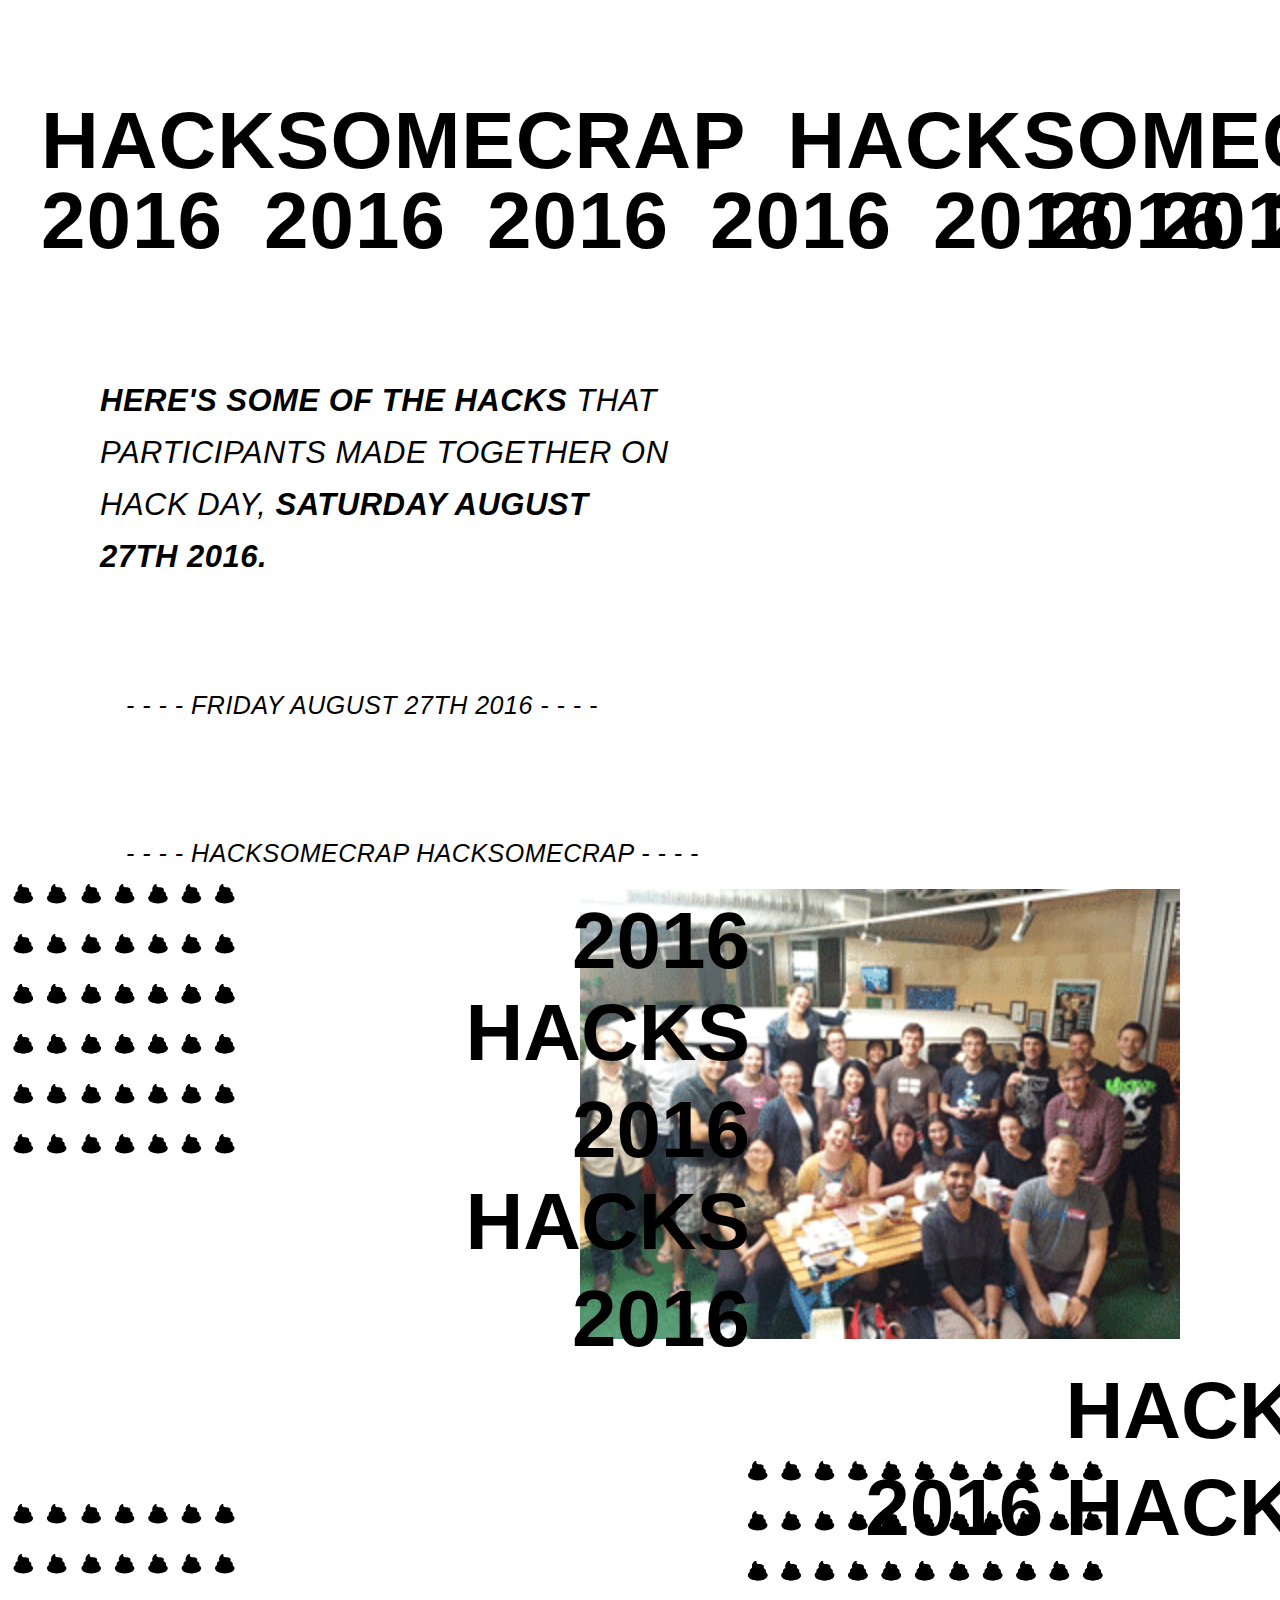
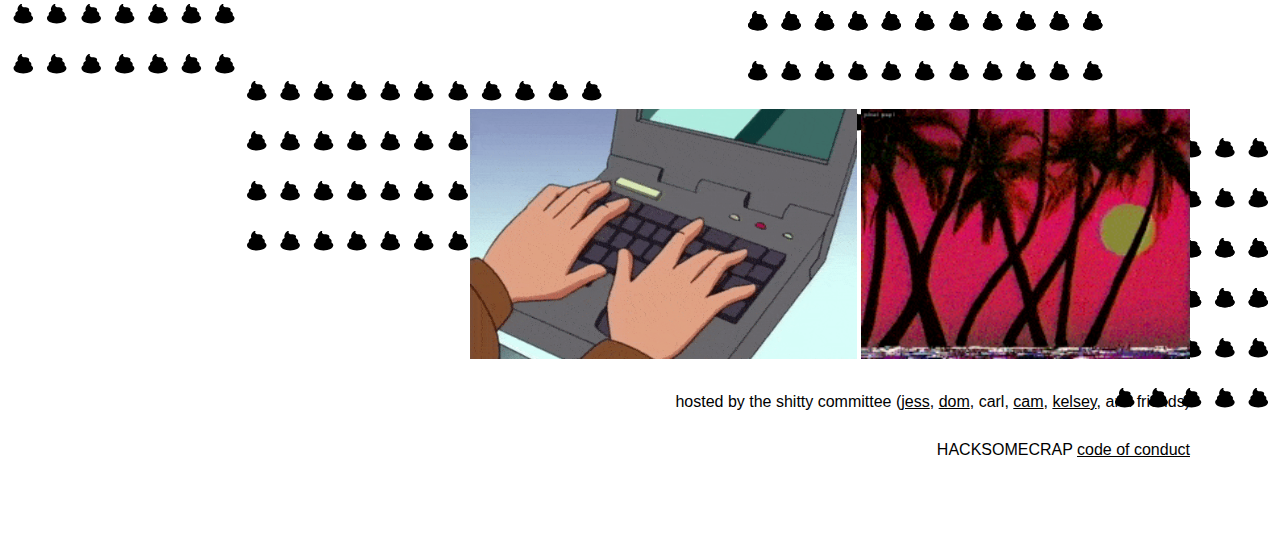
==== 2016/index.html @ 34062323 "Start 2016 recap page" ====
<!DOCTYPE html>
<html>
    <head>
        <meta charset="utf-8">
        <!-- tab title  -->
        <title>HACKSOMENECRAP</title>
        <!-- stylesheet -->
        <link rel="stylesheet" href="../css/main.css" media="screen" title="no title" charset="utf-8">
        <!-- favicon -->
        <link rel="icon" type="image/svg" href="../shittyimages/poop.png">
        <!-- meta data -->
        <meta property="og:url"                content="http://hacksomecrap.com" />
        <meta property="og:type"               content="website" />
        <meta property="og:title"              content="HACKSOMECRAP" />
        <meta property="og:description"        content="An event to bring people together and hack some crap" />
        <meta property="og:image"              content="http://hacksomecrap.com/shittyimages/hands.gif" />
    </head>
    <body>
        <div class="marquee">
            <div class="hero-title">
                <h1>&ensp;HACKSOMECRAP&ensp;HACKSOMECRAP&ensp;HACKSOMECRAP&ensp;HACKSOMECRAP&ensp;HACKSOMECRAP</h1>
                <h1>&ensp;HACKSOMECRAP&ensp;HACKSOMECRAP&ensp;HACKSOMECRAP&ensp;HACKSOMECRAP&ensp;HACKSOMECRAP</h1>
            </div>
            <div class="hero-title">
                <h1>&ensp;2016&ensp;2016&ensp;2016&ensp;2016&ensp;2016&ensp;2016&ensp;2016&ensp;2016&ensp;2016</h1>
                <h1>&ensp;2016&ensp;2016&ensp;2016&ensp;2016&ensp;2016&ensp;2016&ensp;2016&ensp;2016&ensp;2016</h1>
            </div>
        </div>
        <div class="hero-description">
            <p>
                <strong> Here's some of the hacks</strong> that participants made together on Hack Day, <strong>Saturday August 27th 2016.</strong>
            </p>
            <p>
                <i class="poop"></i>
                 <span> - - - - FRIDAY AUGUST 27th 2016 - - - - </span>
                 <i class="poop"></i>
             </p>
             <p>
                 <i class="poop"></i>
                  <span> - - - - HACKSOMECRAP HACKSOMECRAP - - - - </span>
                  <i class="poop"></i>
              </p>
        </div>
        <div class="graphic-container">
            <img class="single-2 poops" src="../shittyimages/2poops.svg" alt="" />
        </div>
        <div class="register-container">
            <img class="register-gif" style="width: 600px;" src="images/group.gif" alt="" />
            <a>2016 HACKS</a>
            <a>2016 HACKS</a>
            <a>2016 HACKS</a>
            <a>2016 HACKS</a>
        </div>
        <div class="graphic-container-2">
            <img class="poops" src="../shittyimages/groupofpoops.svg" alt="" />
        </div>
        <footer>
            <div class="graphic-container-3">
                <img class="poops" src="../shittyimages/shallowpoops.svg" alt="" />
            </div>
            <ul>
                <img class="founded-gif" src="../shittyimages/hands.gif" alt="" />
                <img class="founded-gif" src="../shittyimages/palm.gif" alt="" />
                <li>hosted by the shitty committee (<a target="_blank" href="https://twitter.com/jessicaraygun">jess</a>, <a target="_blank" href="https://twitter.com/FlyteWizard">dom</a>, carl, <a target="_blank" href="https://twitter.com/CameronRohani">cam</a>, <a target="_blank" href="https://twitter.com/kelseylegault">kelsey</a>, and friends)</li>
                <li>HACKSOMECRAP <a a target="_blank" href="http://hacksomecrap.com/conduct">code of conduct</a></li>
            </ul>
        </footer>
        <script type="text/javascript" src="js/main.js"></script>
    </body>
</html>
---- css/main.css ----
* {
    -moz-box-sizing: border-box;
    -webkit-box-sizing: border-box;
    box-sizing: border-box;
    margin: 5px 0 0 0;
}

html {
    overflow-x: hidden;
}

body {
    font-family: 'Helvetica', sans-serif;
    overflow-x: hidden;
    min-width: 1200px;
    max-width: 1440px;
    margin: 0 auto;
}

.hero-title h1 {
    font-size: 80px;
    letter-spacing: 2.45px;
}

.hero-title {
    top: 85px;
}

.hero-title:nth-child(2) {
    top: 165px;
}

.hero-description {
    display: inline-block;
    margin: 300px 50px 0 100px;
}

.hero-description p {
    text-transform: uppercase;
    display: inline-block;
    font-style: italic;
    width: 570px;
    font-size: 31px;
    line-height: 52px;
    letter-spacing: 0.5px;
}

.hero-description p:first-child {
    padding-top: 60px;
}

.hero-description p:nth-child(2),
.hero-description p:nth-child(3) {
    padding-top: 90px;
    vertical-align: top;
    white-space: nowrap;
    animation: rotate 10s linear infinite;
}

.hero-description p:nth-child(3) {
    animation: rotate 13s linear infinite;
}

.hero-description p:nth-child(2) i img {
    display: inline;
}

.hero-description p:nth-child(2) span,
.hero-description p:nth-child(3) span {
    padding: 0 13px 0 26px;
    font-size: 25px;
}

.description {
    margin-top: -100px;
    margin-left: 100px;
    margin-bottom: 80px;
    max-width: 600px;
    line-height: 1.6;
}

.register-container {
    display: block;
    margin: 0 100px 130px 100px;
}

.register-container img {
    float: right;
    width: 430px;
}

.register-container a {
    display: block;
    text-align: right;
    position: relative;
    transform: translateX(170px);
    font-size: 80px;
    text-decoration: none;
    font-weight: 600;
    color: #000;
}

.register-container a:first-of-type {
    padding-top: 11px;
}
.poop {
    position: relative;
}

.poop:before {
    position: absolute;
    content: "";
    background-image: url('../shittyimages/poop.svg');
    background-position: center;
    background-repeat: no-repeat;
    background-size: 100%;
    height: 35px;
    width: 22px;
    left: -10px;
    padding-top: 18px;
}

.poops {
    transform: translateX(-120px);
    cursor: no-drop;
    position: relative;
    z-index: -99;
}

.single {
    transform: translateX(-100px);
    transform: translateY(-80px);
}

.poops img {
    padding-bottom: 28px;
    display: block;
}

.poops img:last-child {
    padding-bottom: 0;
}

.marquee {
    overflow: hidden;
    box-sizing: border-box;
    animation: marquee 20s linear infinite;
}

.marquee div {
  display: block;
  position: absolute;
  overflow: hidden;
  animation: marquee 20s linear infinite;
}

.marquee h1 {
    font-size: 80px;
    white-space: nowrap;
    float: left;
    width: 50%;
    letter-spacing: 1px;
}

.marquee div:hover {
    cursor: progress;
    animation-play-state: paused;
}

.graphic-container img,
.graphic-container-2 img,
.graphic-container-3 img {
    margin: 0 auto;
    display: block;
    position: absolute;
}

.graphic-container-2 img {
    right: -310px;
    top: 1461px;
}

.graphic-container-3 {
    transform: translateX(-200px);
}

footer .graphic-container-3 {
    transform: translateY(-200px);
}

.schedule-container h1 {
    font-size: 80px;
    font-style: italic;
    transform: translateX(-10px);
}

.schedule-container ul {
    padding-left: 200px;
    font-weight: 200;
    font-style: italic;
    cursor: help;
}

.schedule-container li {
    list-style: none;
    font-size: 30px;
    padding-left: 90px;
    list-style-position: inside;
    letter-spacing: 0.5px;
    font-size: 25px;
}

.schedule-container li.date {
    list-style: none;
    font-weight: 600;
    font-size: 40px;
    letter-spacing: 1px;
    text-transform: uppercase;
    padding-right: 20px;
    margin-top: 60px;
    margin-bottom: 20px;
    display: inline-block;
    background-color: #fff;
}

li.date:hover,
.register-container a:hover,
.conduct p a:hover,
.conduct-link:hover {
    background: -moz-linear-gradient( 90deg, rgba(255,0,0,0) 0%, rgba(255,0,0,0.8) 7%, rgba(255,0,0,0.9) 10%, rgb(255,0,0) 11%, rgb(255,0,0) 12%, rgb(255,252,0) 28%, rgb(1,180,57) 45%, rgb(1,207,156) 54%, rgb(0,234,255) 60%, rgb(0,119,200) 65%, rgb(0,3,144) 75%, rgb(128,2,171) 83%, rgb(255,0,198) 88%, rgba(255,0,198,0.9) 89%, rgba(255,0,198,0.8) 93%, rgb(255,0,198) 100%);
    background: -webkit-linear-gradient( 90deg, rgba(255,0,0,0) 0%, rgba(255,0,0,0.8) 7%, rgba(255,0,0,0.9) 10%, rgb(255,0,0) 11%, rgb(255,0,0) 12%, rgb(255,252,0) 28%, rgb(1,180,57) 45%, rgb(1,207,156) 54%, rgb(0,234,255) 60%, rgb(0,119,200) 65%, rgb(0,3,144) 75%, rgb(128,2,171) 83%, rgb(255,0,198) 88%, rgba(255,0,198,0.9) 89%, rgba(255,0,198,0.8) 93%, rgb(255,0,198) 100%);
    background: -ms-linear-gradient( 90deg, rgba(255,0,0,0) 0%, rgba(255,0,0,0.8) 7%, rgba(255,0,0,0.9) 10%, rgb(255,0,0) 11%, rgb(255,0,0) 12%, rgb(255,252,0) 28%, rgb(1,180,57) 45%, rgb(1,207,156) 54%, rgb(0,234,255) 60%, rgb(0,119,200) 65%, rgb(0,3,144) 75%, rgb(128,2,171) 83%, rgb(255,0,198) 88%, rgba(255,0,198,0.9) 89%, rgba(255,0,198,0.8) 93%, rgb(255,0,198) 100%);
    -webkit-background-clip: text;
    -webkit-text-fill-color: transparent;
}

.date {
    text-decoration: underline;
}

.conduct-link {
    font-size: 30px;
    white-space: nowrap;
}

.schedule-container u {
    text-decoration: none;
    font-weight: 500;
    padding-right: 20px;
    min-width: 70px;
    min-width: 150px;
    display: inline-block;
    text-align: right;
}

.schedule-container span {
    max-width: 620px;
    font-size: 16px;
    font-weight: 400;
    transform: translateX(-50px);
    margin-bottom: 30px;
    display: block;
    line-height: 2;
    background-color: #fff;
}

.schedule-container a {
    color: black;
}

.sponsors-container {
    margin-top: 180px;
    margin-left: 200px;
}

.sponsors-container h1 {
    text-transform: uppercase;
    display: inline-block;
    font-style: italic;
    width: 600px;
    font-size: 31px;
    line-height: 52px;
    letter-spacing: 0.5px;
}

.sponsors-container ul {
    margin: 50px 150px;
    font-size: 25px;
    font-weight: 300;
    position: relative;
    z-index: 99;
}

.sponsors-container ul li {
    margin: 20px 0;
}

.sponsors-container ul li a {
    color: #000;
}

.rs-logo {
    vertical-align: middle;
    width: 438px;
}

.es-logo {
    vertical-align: middle;
    width: 250px;
    padding-left: 30px;
    padding-bottom: 15px; 
}

.marquee-sponsors {
    margin-top: 70px;
}

.founded-gif {
    height: 250px;
    position: relative;
    display: inline;
}

footer {
    margin-top: 150px;
}

footer ul {
    list-style: none;
    margin-right: 90px;
    text-align: right;
    margin-bottom: 100px;
}

footer li {
    margin: 30px 0;
}

footer a {
    color: #000;
}

.conduct {
    margin-left: 50px;
}

.conduct p {
    text-align: left;
    max-width: 1100px;
    font-weight: 200;
    line-height: 1.7;
    margin-bottom: 100px;
    max-width: 680px;
}

.conduct p a {
    color: black;
    font-weight: bold;
    text-transform: uppercase;
}

.conduct h1 {
    margin: 50px 0;
}

.conduct .graphic-container-3 {
    transform: translateY(-50px);
}

@keyframes marquee {
    0%      { left: 0; }
    100%    { left: -100%;}
}
@-moz-keyframes marquee {
    0%      { left: 0; }
    100%    { left: -100%;}
}
@-webkit-keyframes marquee {
    0%      { left: 0; }
    100%    { left: -100%;}
}

@keyframes rotate {
    100%    { transform: rotate(360deg);}
}

@-moz-keyframes rotate {
    100%    { transform: rotate(360deg);}
}

@-webkit-keyframes rotate {
    100%    { transform: rotate(360deg);}
}
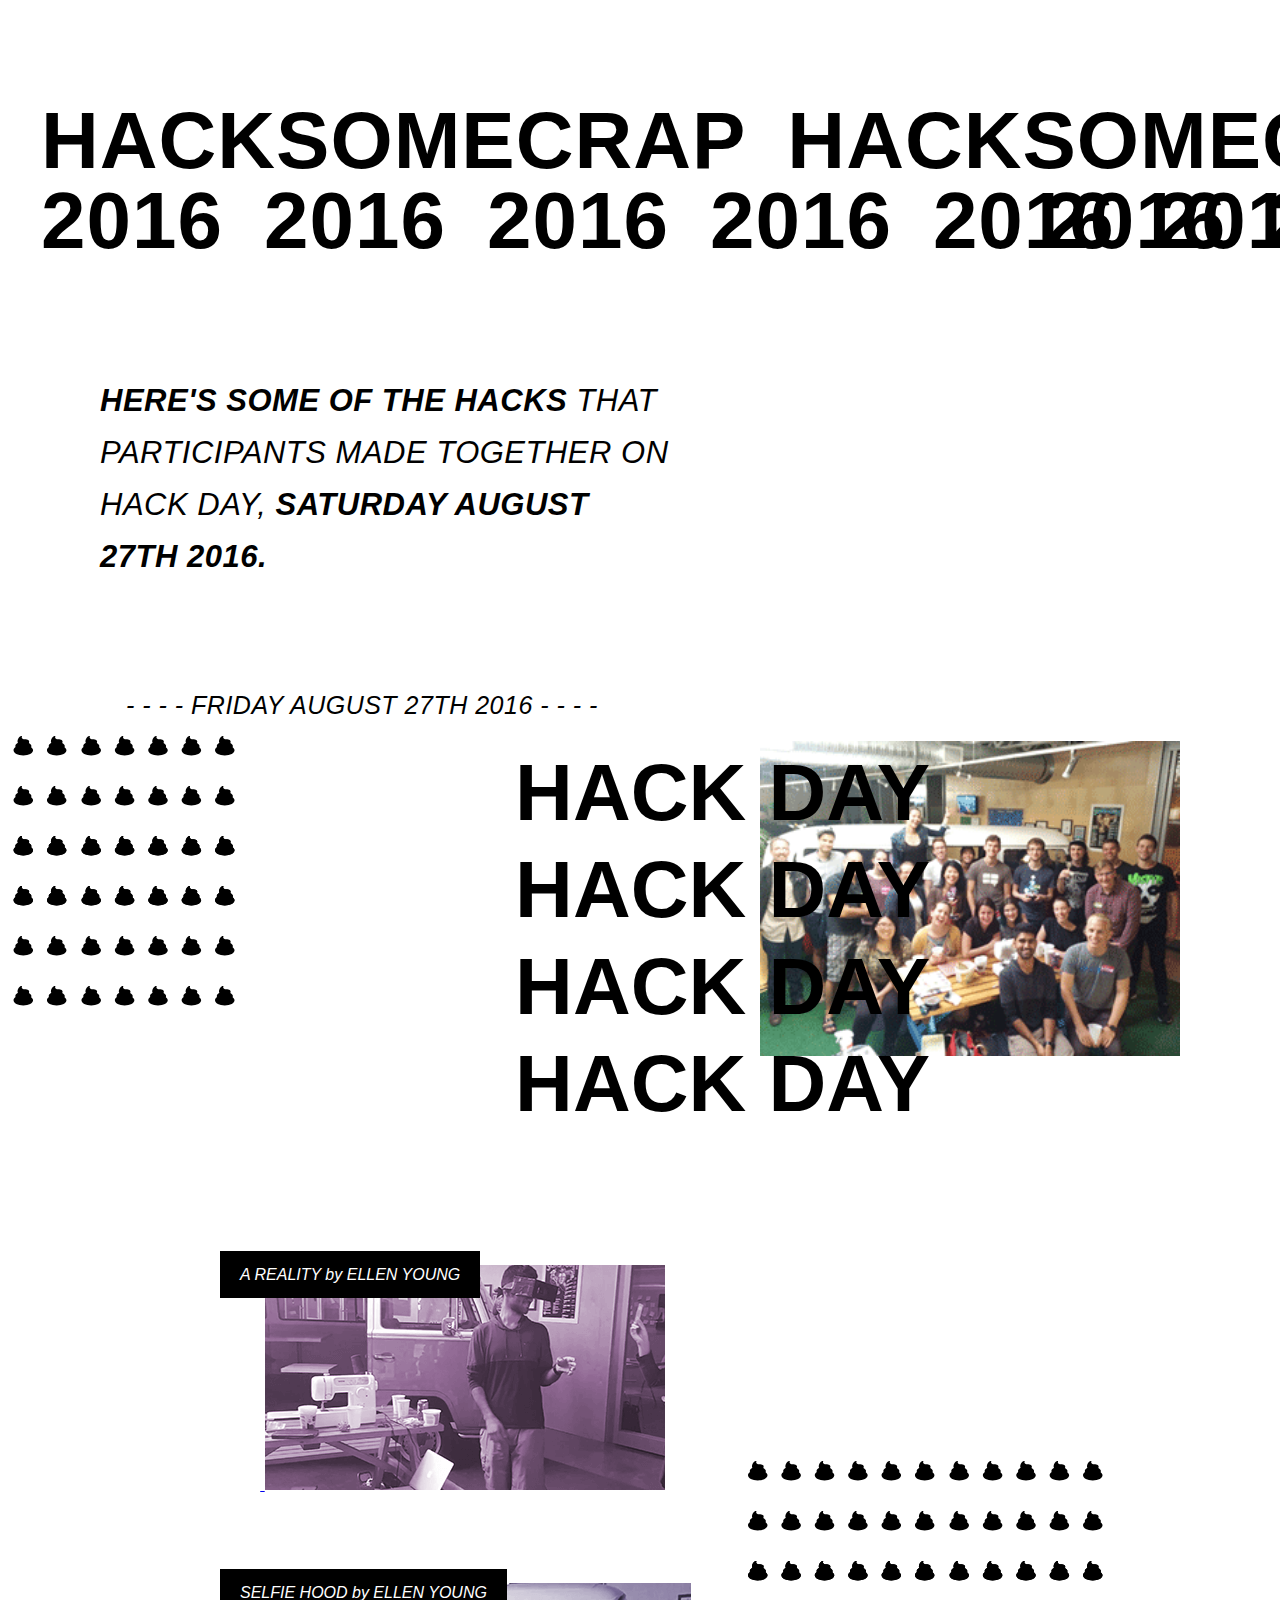
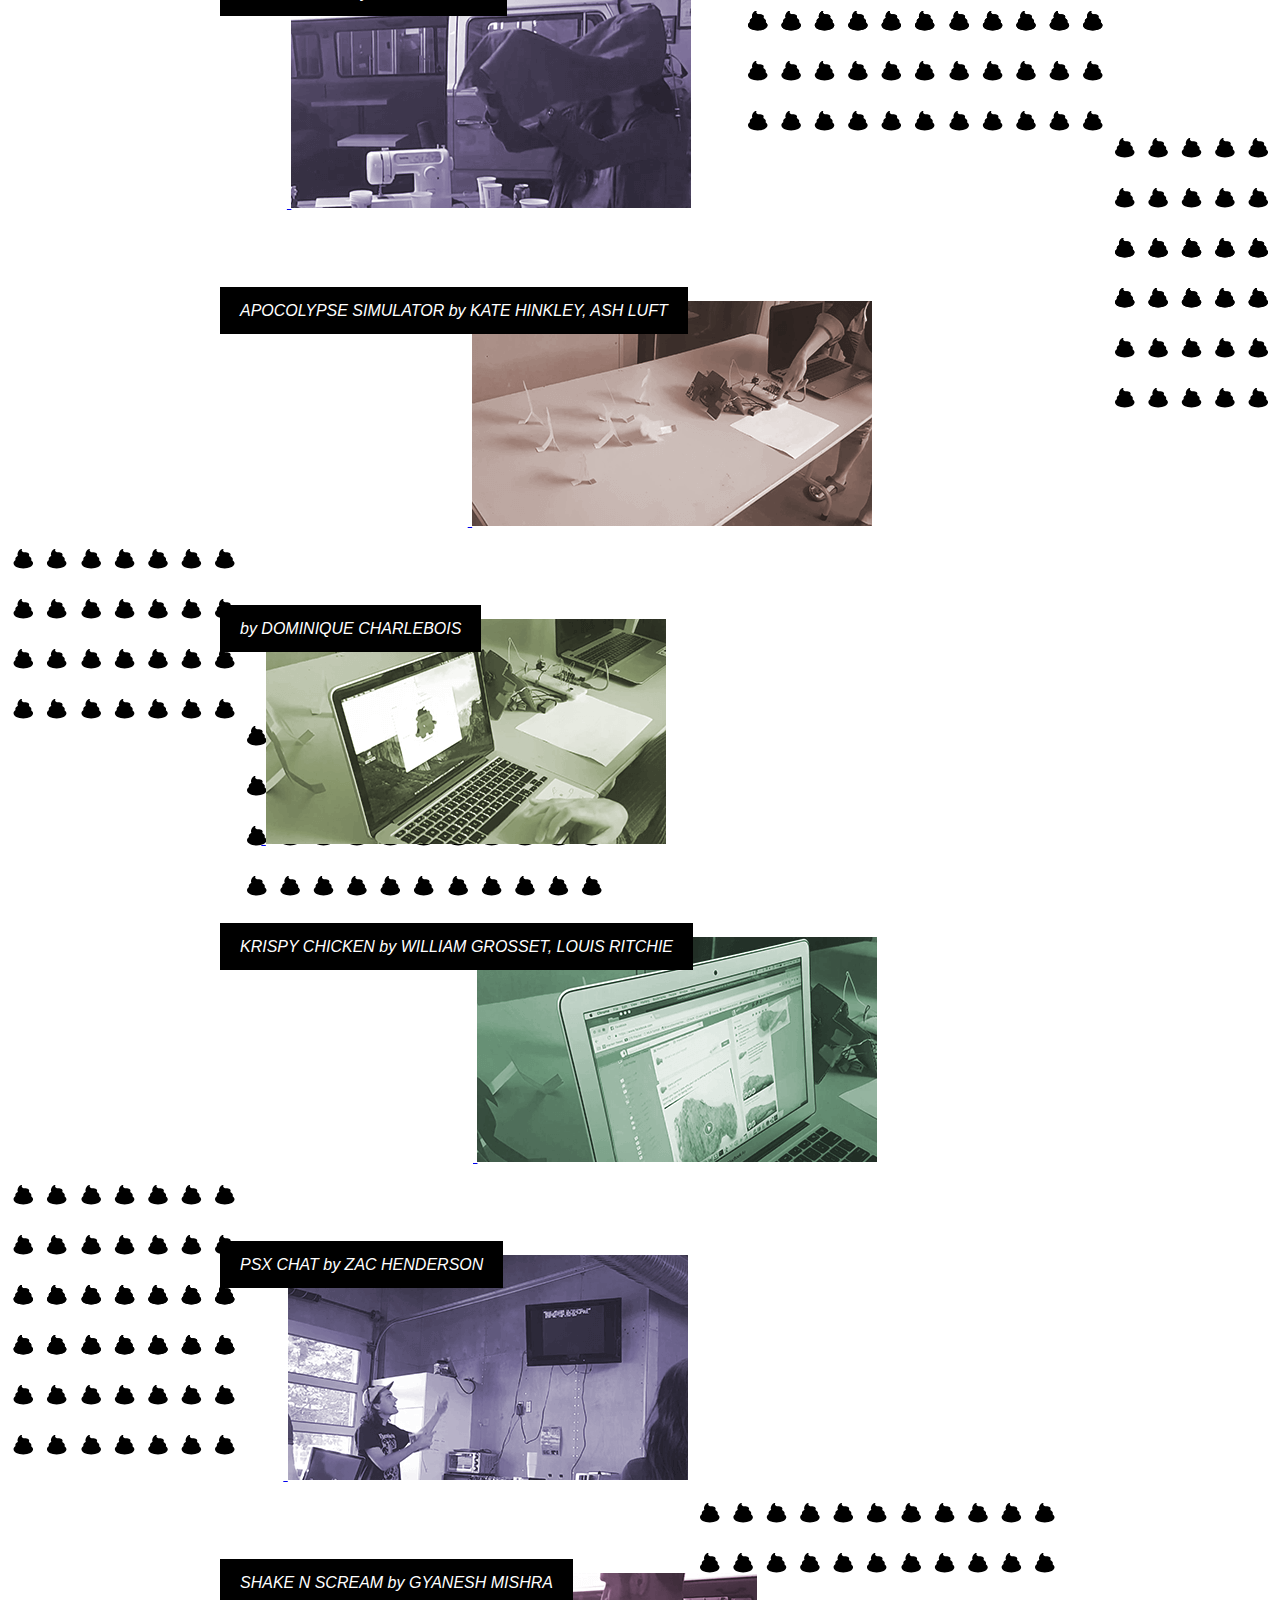
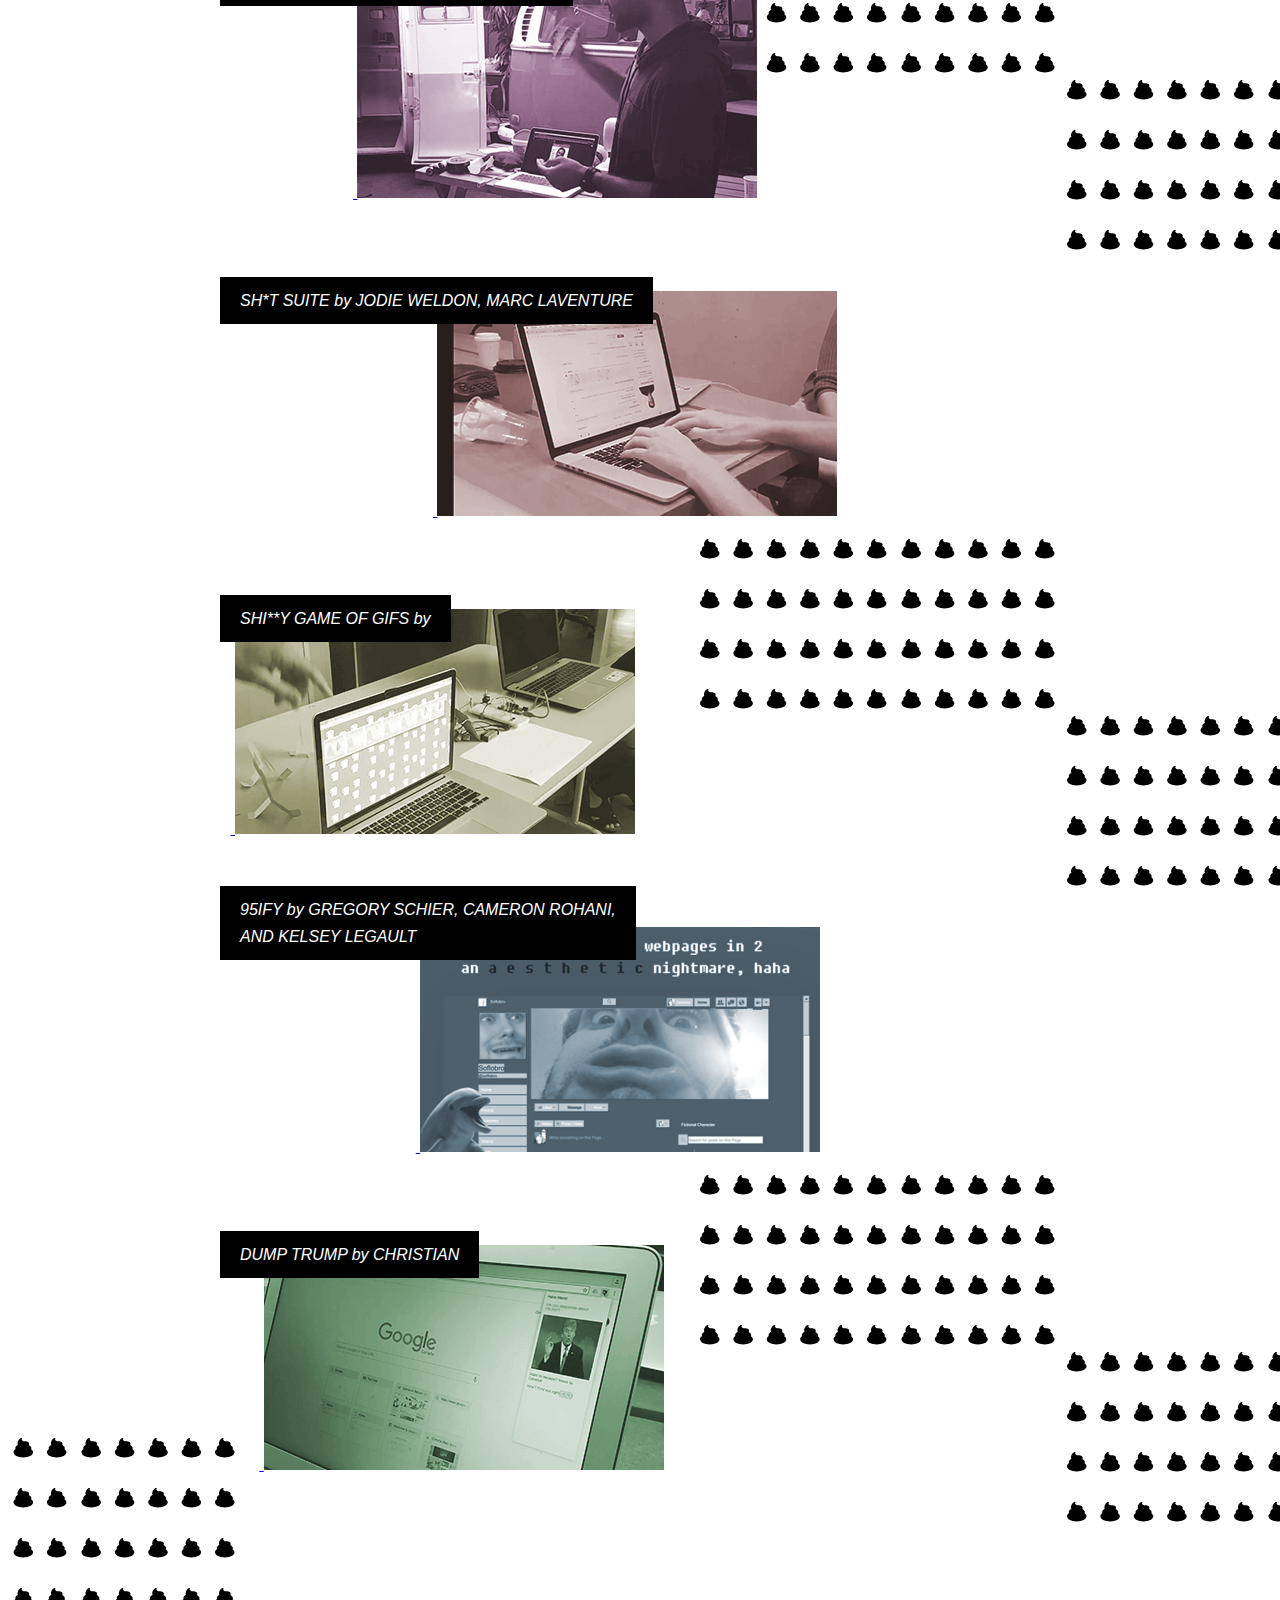
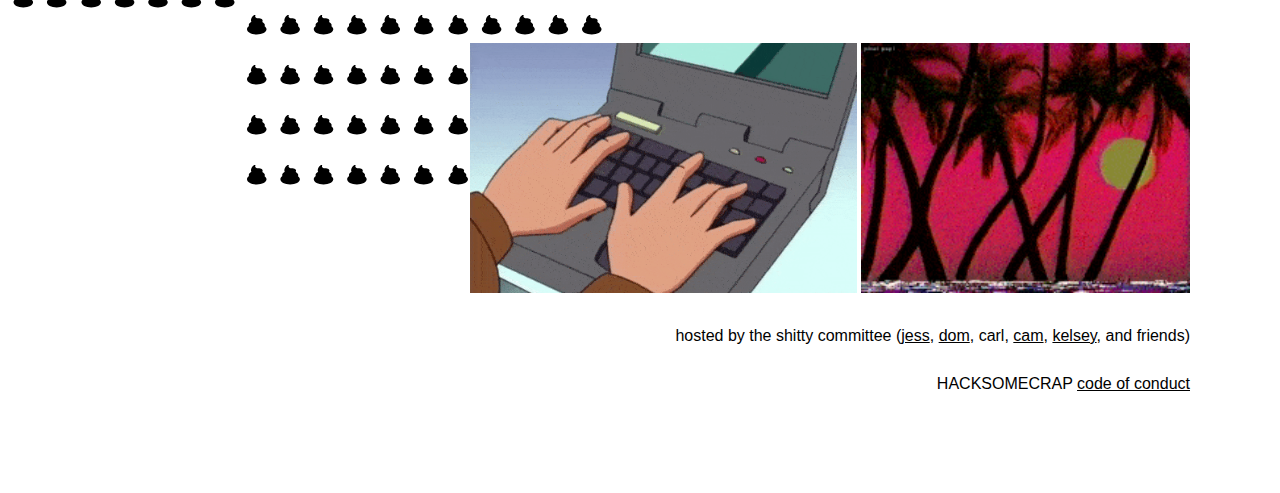
==== commit d7ff827b: "Add projects" ====
--- a/2016/index.html
+++ b/2016/index.html
@@ -35,21 +35,97 @@
                  <span> - - - - FRIDAY AUGUST 27th 2016 - - - - </span>
                  <i class="poop"></i>
              </p>
-             <p>
-                 <i class="poop"></i>
-                  <span> - - - - HACKSOMECRAP HACKSOMECRAP - - - - </span>
-                  <i class="poop"></i>
-              </p>
         </div>
         <div class="graphic-container">
             <img class="single-2 poops" src="../shittyimages/2poops.svg" alt="" />
         </div>
         <div class="register-container">
-            <img class="register-gif" style="width: 600px;" src="images/group.gif" alt="" />
-            <a>2016 HACKS</a>
-            <a>2016 HACKS</a>
-            <a>2016 HACKS</a>
-            <a>2016 HACKS</a>
+            <img class="register-gif" style="width: 420px;" src="images/group.gif" alt="" />
+            <a>HACK DAY</a>
+            <a>HACK DAY</a>
+            <a>HACK DAY</a>
+            <a>HACK DAY</a>
+        </div>
+        <div class="project">
+            <a href="#" target="_blank">
+                <span>A REALITY by ELLEN YOUNG</span>
+                <img src="images/projects/a-reallity.png" alt="A REALITY" />
+            </a>
+        </div>
+        <div class="project">
+            <a href="#" target="_blank">
+                <span>SELFIE HOOD by ELLEN YOUNG</span>
+                <img src="images/projects/selfie-hood.png" alt="SELFIE HOOD" />
+            </a>
+        </div>
+        <div class="project">
+            <a href="#" target="_blank">
+                <span>APOCOLYPSE SIMULATOR by KATE HINKLEY, ASH LUFT</span>
+                <img src="images/projects/apocalypse-simulator.png" alt="APOCOLYPSE SIMULATOR" />
+            </a>
+        </div>
+        <div class="graphic-container">
+            <img class="poops" src="../shittyimages/shallowpoops.svg" alt="" />
+        </div>
+        <div class="project">
+            <a href="#" target="_blank">
+                <span> by DOMINIQUE CHARLEBOIS</span>
+                <img src="images/projects/dom.png" alt="" />
+            </a>
+        </div>
+        <div class="project">
+            <a href="#" target="_blank">
+                <span>KRISPY CHICKEN by WILLIAM GROSSET, LOUIS RITCHIE</span>
+                <img src="images/projects/krispy-chicken.png" alt="KRISPY CHICKEN" />
+            </a>
+        </div>
+        <div class="graphic-container">
+            <img class="single-2 poops" src="../shittyimages/2poops.svg" alt="" />
+        </div>
+        <div class="project">
+            <a href="#" target="_blank">
+                <span>PSX CHAT by ZAC HENDERSON</span>
+                <img src="images/projects/psx-chat.png" alt="PSX CHAT" />
+            </a>
+        </div>
+        <div class="graphic-container-4">
+            <img class="poops" src="../shittyimages/shallowpoops.svg" alt="" />
+        </div>
+        <div class="project">
+            <a href="#" target="_blank">
+                <span>SHAKE N SCREAM by GYANESH MISHRA</span>
+                <img src="images/projects/shake-n-scream.png" alt="SHAKE N SCREAM" />
+            </a>
+        </div>
+        <div class="project">
+            <a href="#" target="_blank">
+                <span>SH*T SUITE by JODIE WELDON, MARC LAVENTURE</span>
+                <img src="images/projects/shit-suite.png" alt="**** SUITE" />
+            </a>
+        </div>
+        <div class="graphic-container-4">
+            <img class="poops" src="../shittyimages/shallowpoops.svg" alt="" />
+        </div>
+        <div class="project">
+            <a href="#" target="_blank">
+                <span>SHI**Y GAME OF GIFS by </span>
+                <img src="images/projects/shitty-game-of-gifs.png" alt="****** GAME OF GIFS" />
+            </a>
+        </div>
+        <div class="project">
+            <a href="http://www.95ify.com" target="_blank">
+                <span>95IFY by GREGORY SCHIER, CAMERON ROHANI, <br/> AND KELSEY LEGAULT</span>
+                <img src="images/projects/95ify.png" alt="95IFY" />
+            </a>
+        </div>
+        <div class="graphic-container-4">
+            <img class="poops" src="../shittyimages/shallowpoops.svg" alt="" />
+        </div>
+        <div class="project">
+            <a href="#" target="_blank">
+                <span>DUMP TRUMP by CHRISTIAN</span>
+                <img src="images/projects/untitled1.png" alt="DUMP TRUMP" />
+            </a>
         </div>
         <div class="graphic-container-2">
             <img class="poops" src="../shittyimages/groupofpoops.svg" alt="" />
--- a/css/main.css
+++ b/css/main.css
@@ -169,7 +169,8 @@
 
 .graphic-container img,
 .graphic-container-2 img,
-.graphic-container-3 img {
+.graphic-container-3 img,
+.graphic-container-4 img {
     margin: 0 auto;
     display: block;
     position: absolute;
@@ -182,6 +183,10 @@
 
 .graphic-container-3 {
     transform: translateX(-200px);
+}
+
+.graphic-container-4 img {
+    transform: translateX(700px);
 }
 
 footer .graphic-container-3 {
@@ -308,7 +313,7 @@
     vertical-align: middle;
     width: 250px;
     padding-left: 30px;
-    padding-bottom: 15px; 
+    padding-bottom: 15px;
 }
 
 .marquee-sponsors {
@@ -367,6 +372,26 @@
     transform: translateY(-50px);
 }
 
+/* 2016 Hack Day Page */
+.project {
+    margin-top: 70px;
+}
+
+.project a span {
+    color: #FFF;
+    font-weight: 500;
+    font-style: italic;
+    background-color: #000;
+    padding: 10px 20px;
+    position: relative;
+    left: 220px;
+    bottom: 210px;
+    max-width: 500px;
+    display: inline-block;
+    line-height: 27px;
+}
+
+/* Animations */
 @keyframes marquee {
     0%      { left: 0; }
     100%    { left: -100%;}
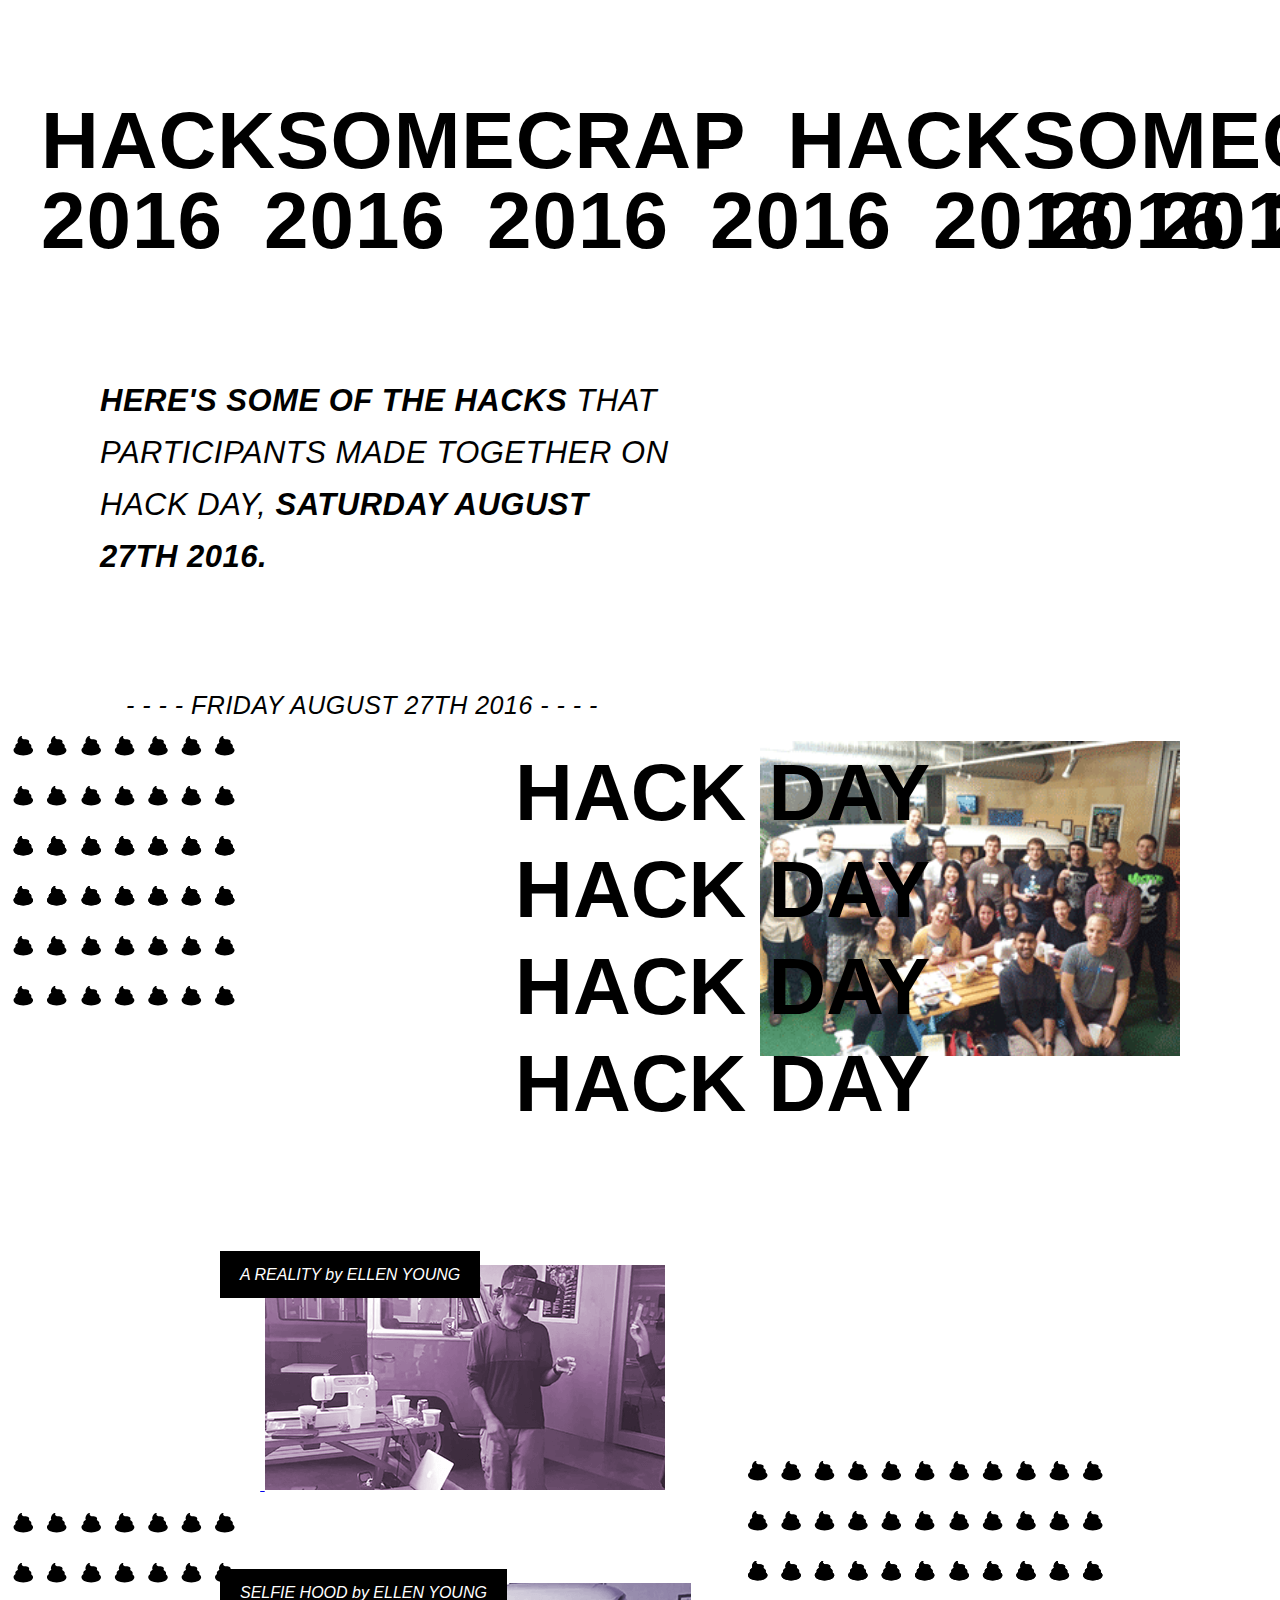
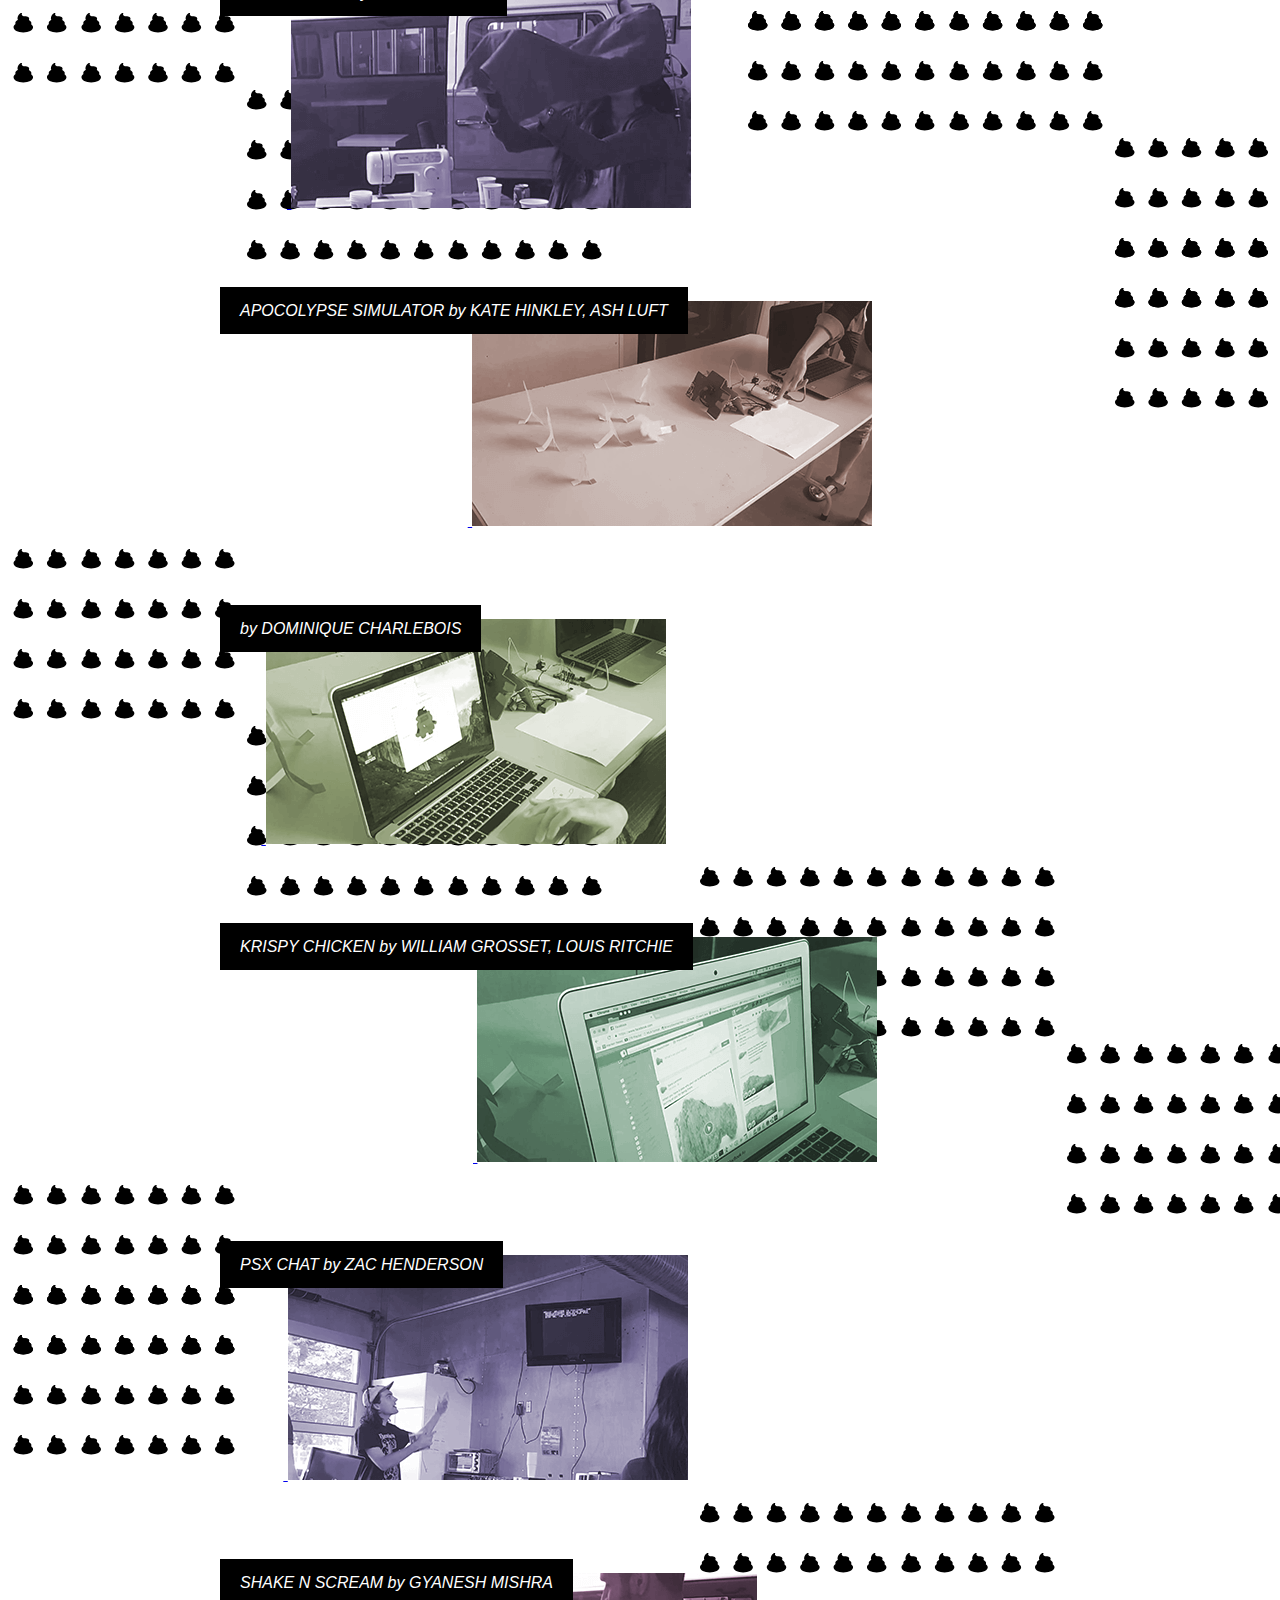
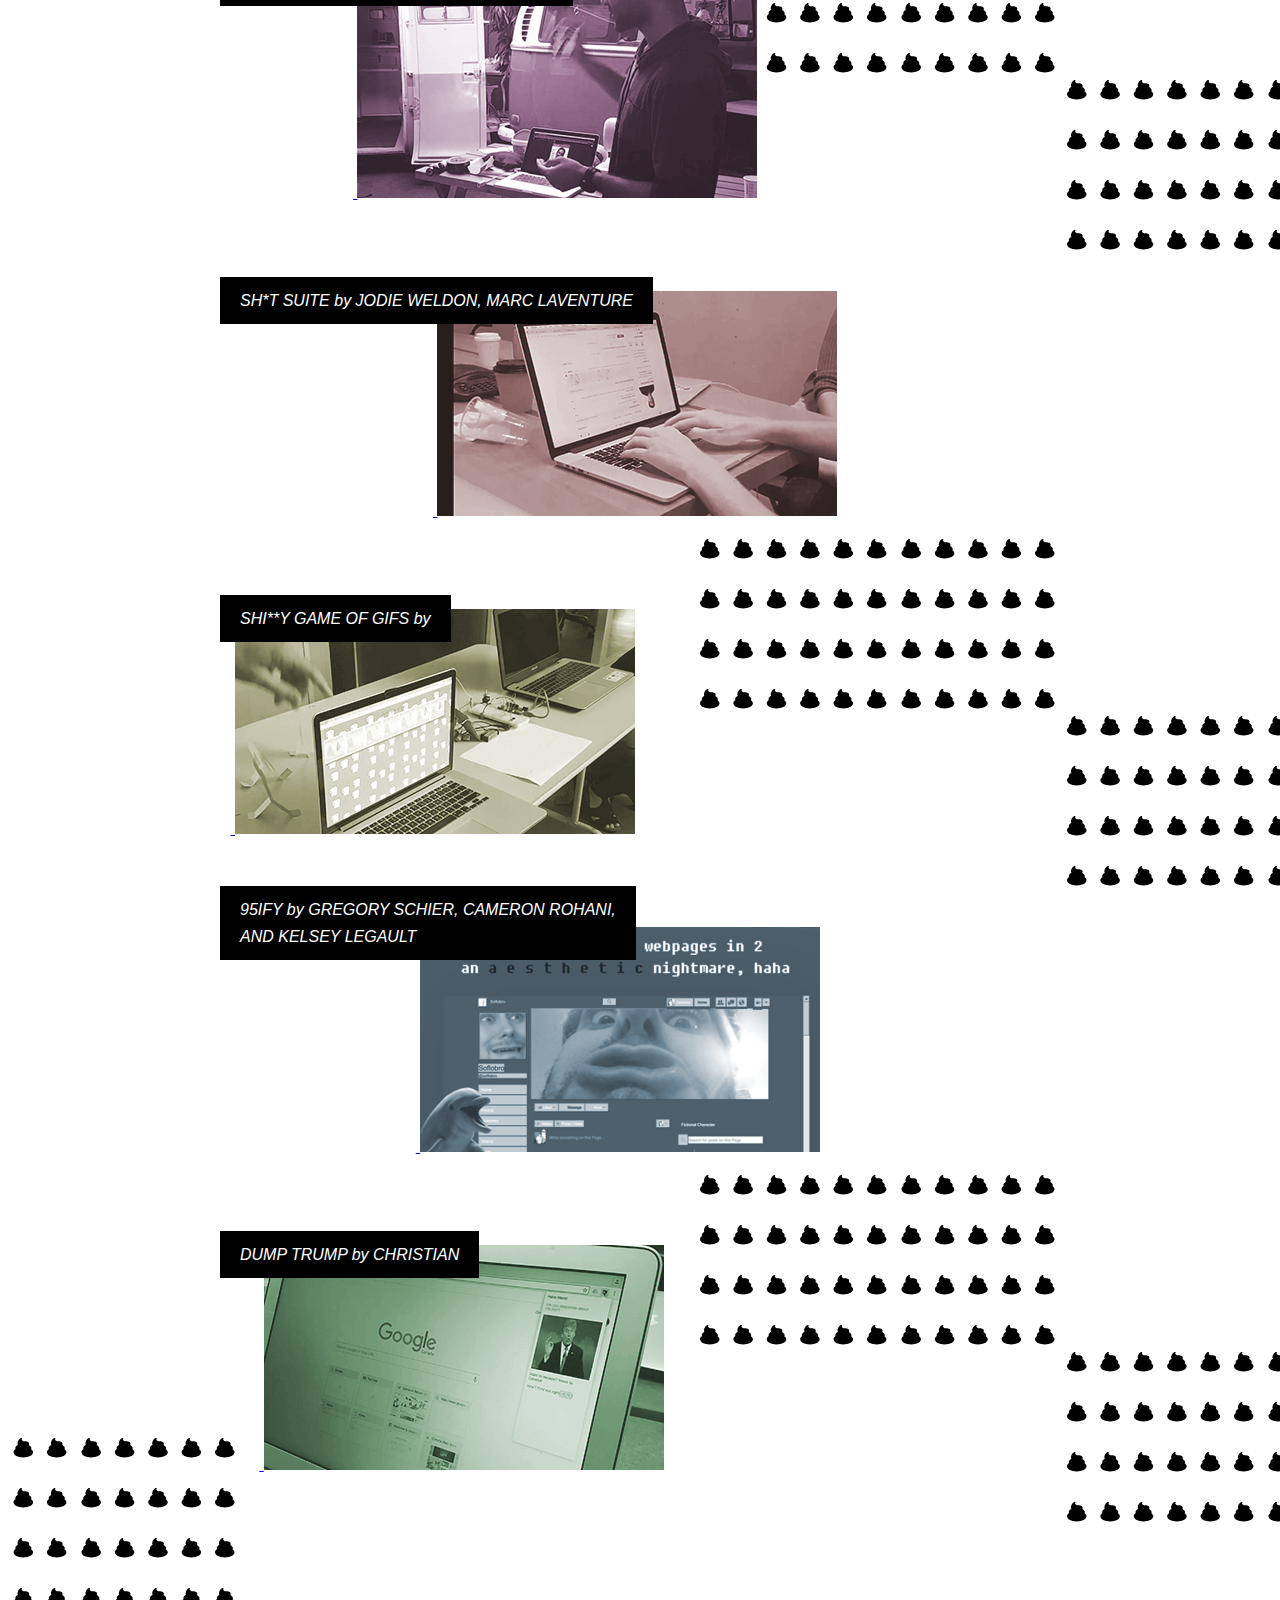
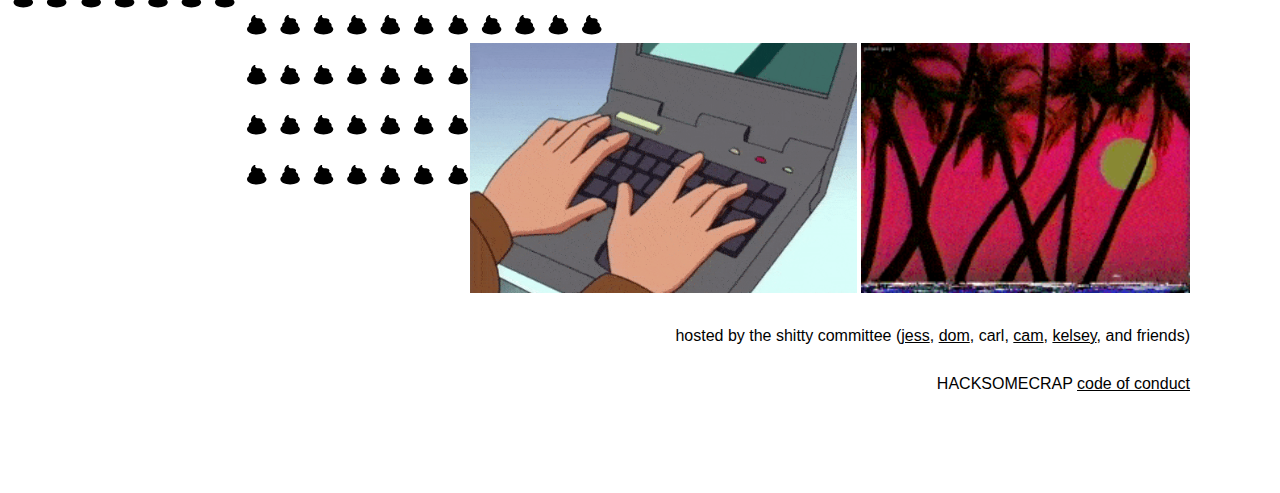
==== commit 6959ed56: "Add more poops" ====
--- a/2016/index.html
+++ b/2016/index.html
@@ -52,6 +52,9 @@
                 <img src="images/projects/a-reallity.png" alt="A REALITY" />
             </a>
         </div>
+        <div class="graphic-container">
+            <img class="poops" src="../shittyimages/shallowpoops.svg" alt="" />
+        </div>
         <div class="project">
             <a href="#" target="_blank">
                 <span>SELFIE HOOD by ELLEN YOUNG</span>
@@ -72,6 +75,9 @@
                 <span> by DOMINIQUE CHARLEBOIS</span>
                 <img src="images/projects/dom.png" alt="" />
             </a>
+        </div>
+        <div class="graphic-container-4">
+            <img class="poops" src="../shittyimages/shallowpoops.svg" alt="" />
         </div>
         <div class="project">
             <a href="#" target="_blank">
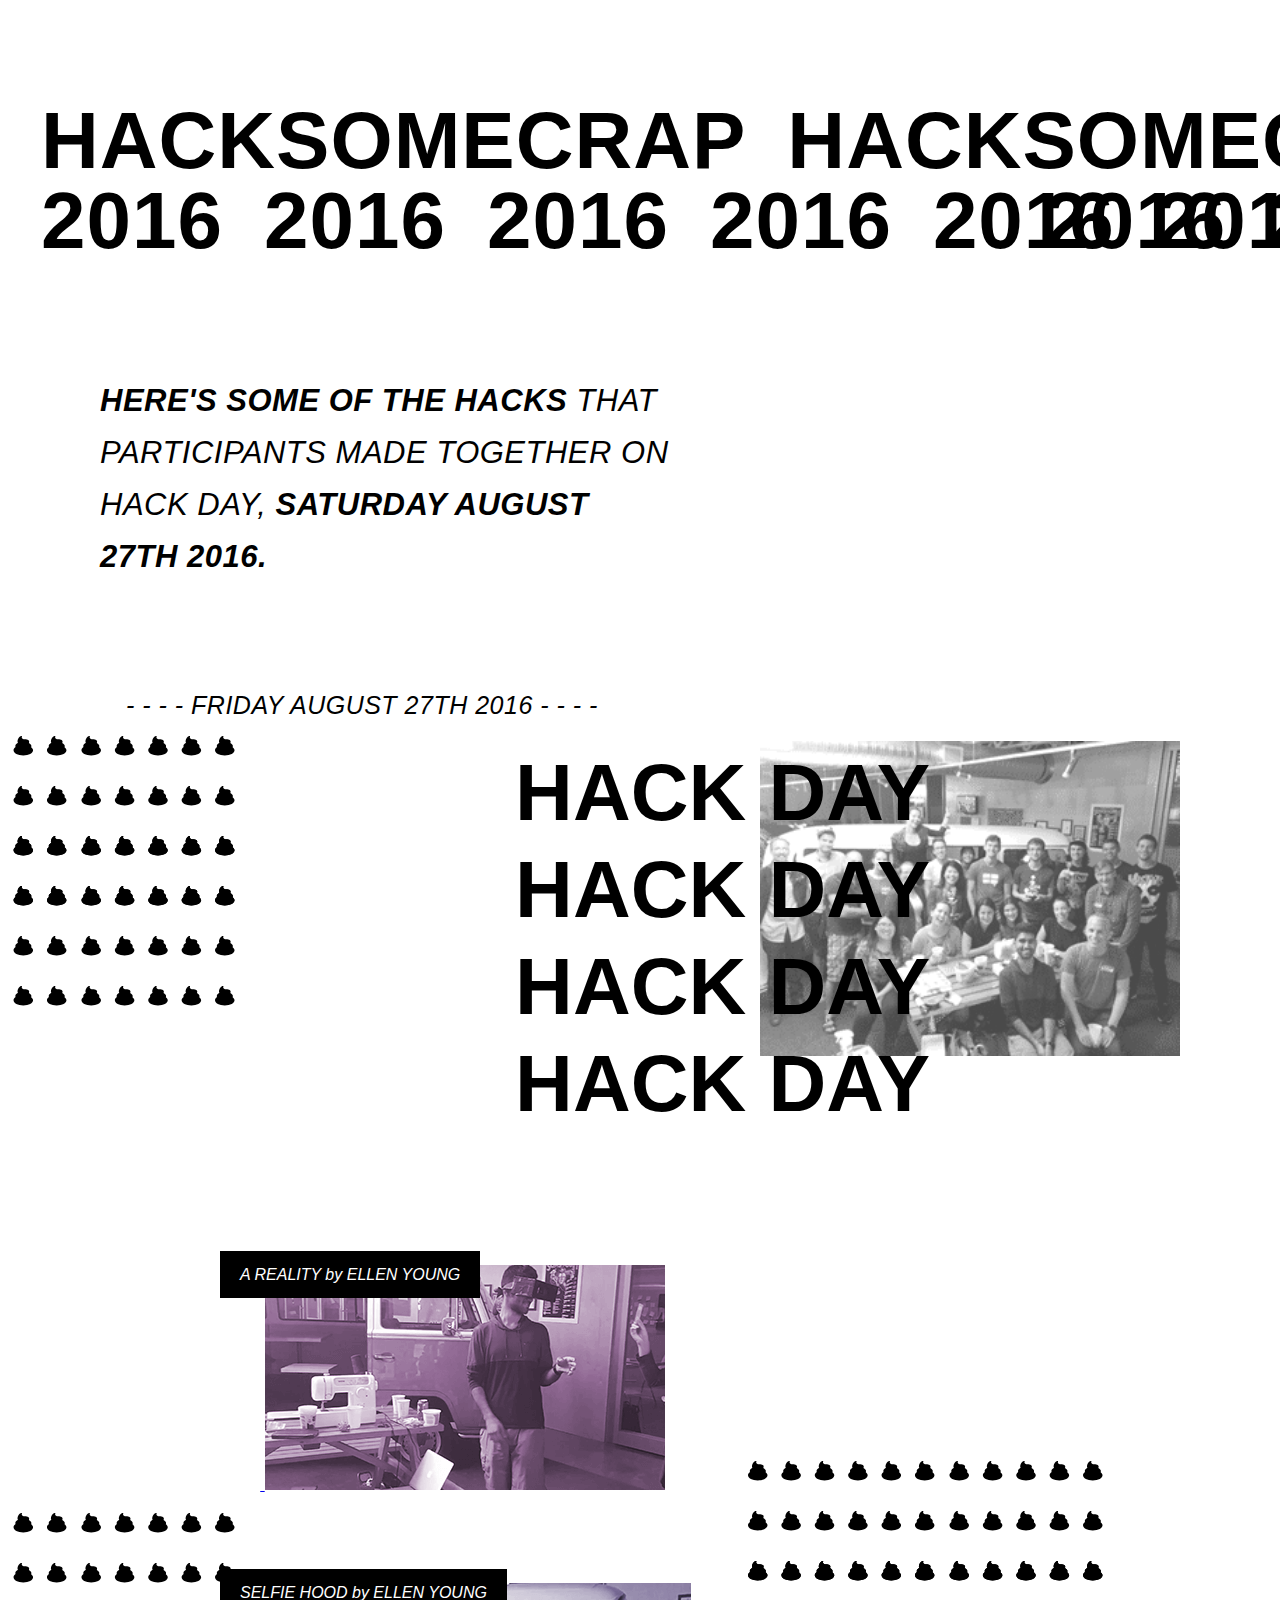
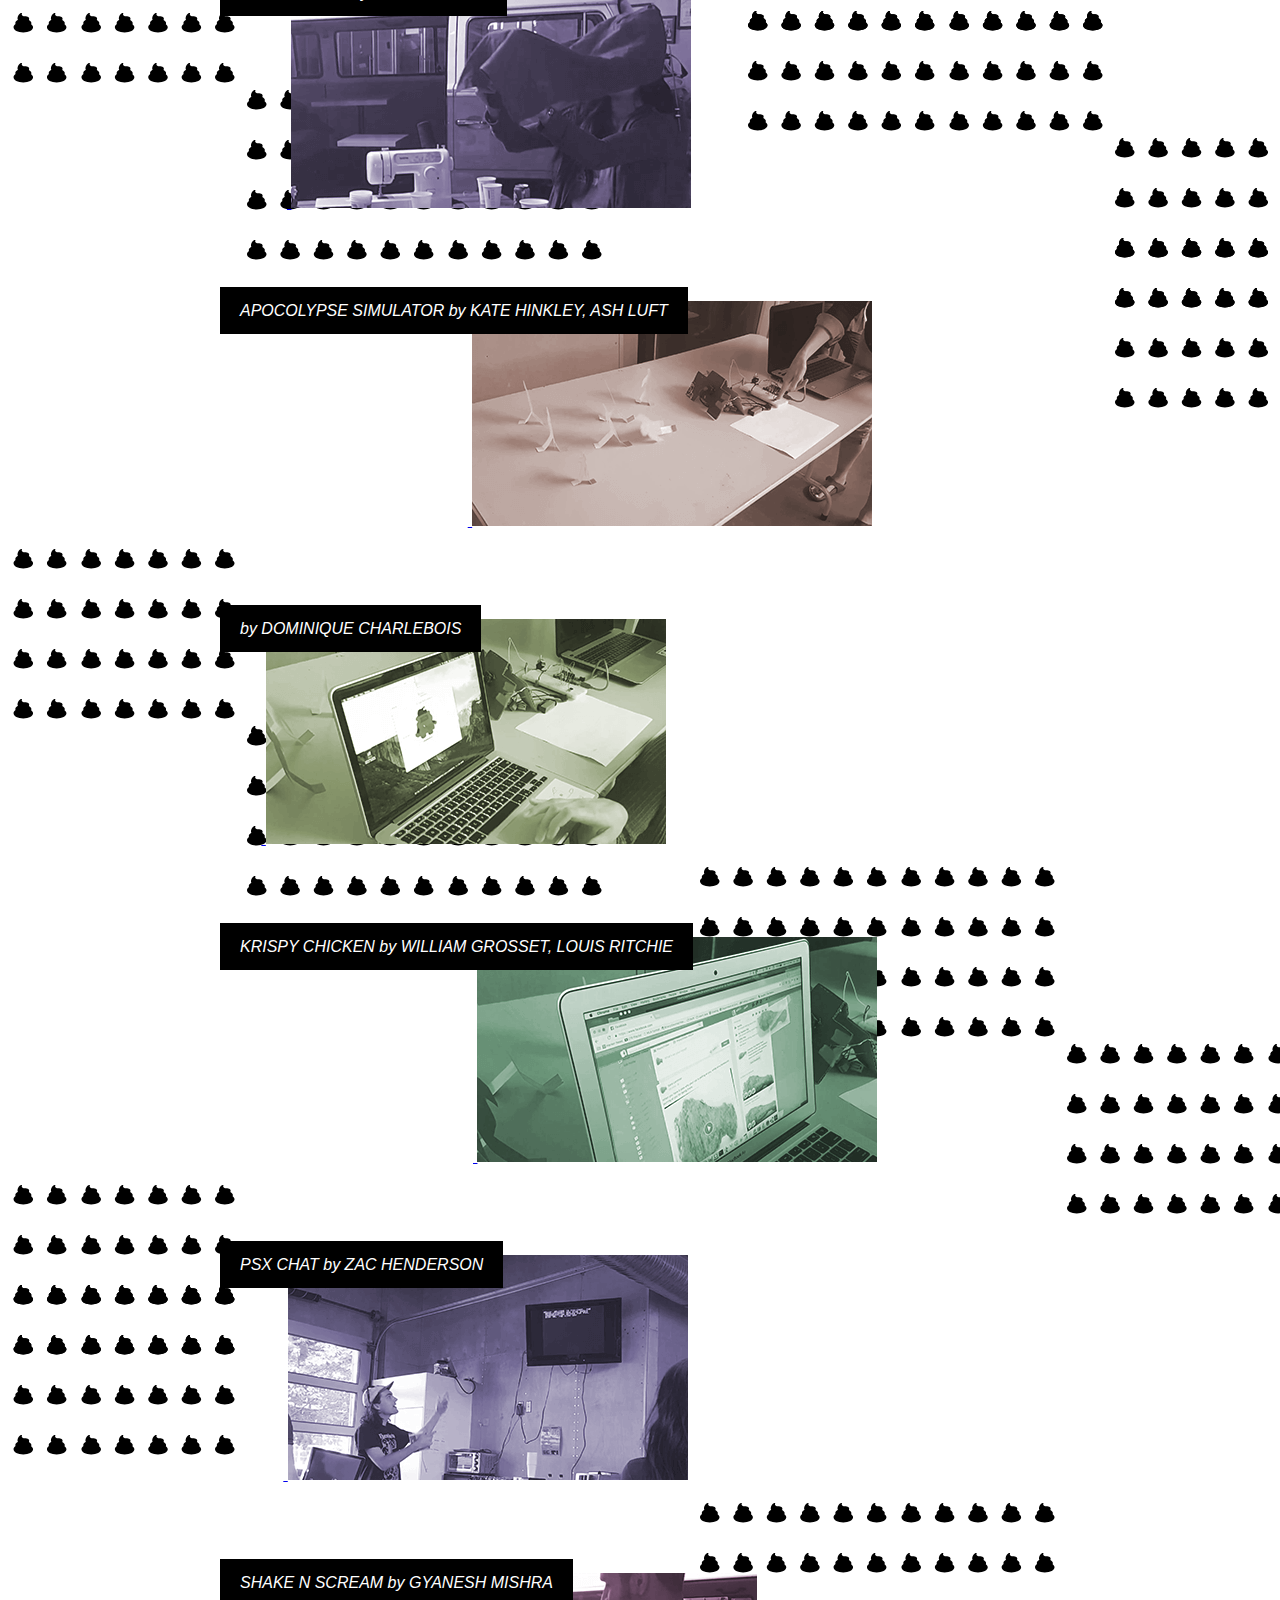
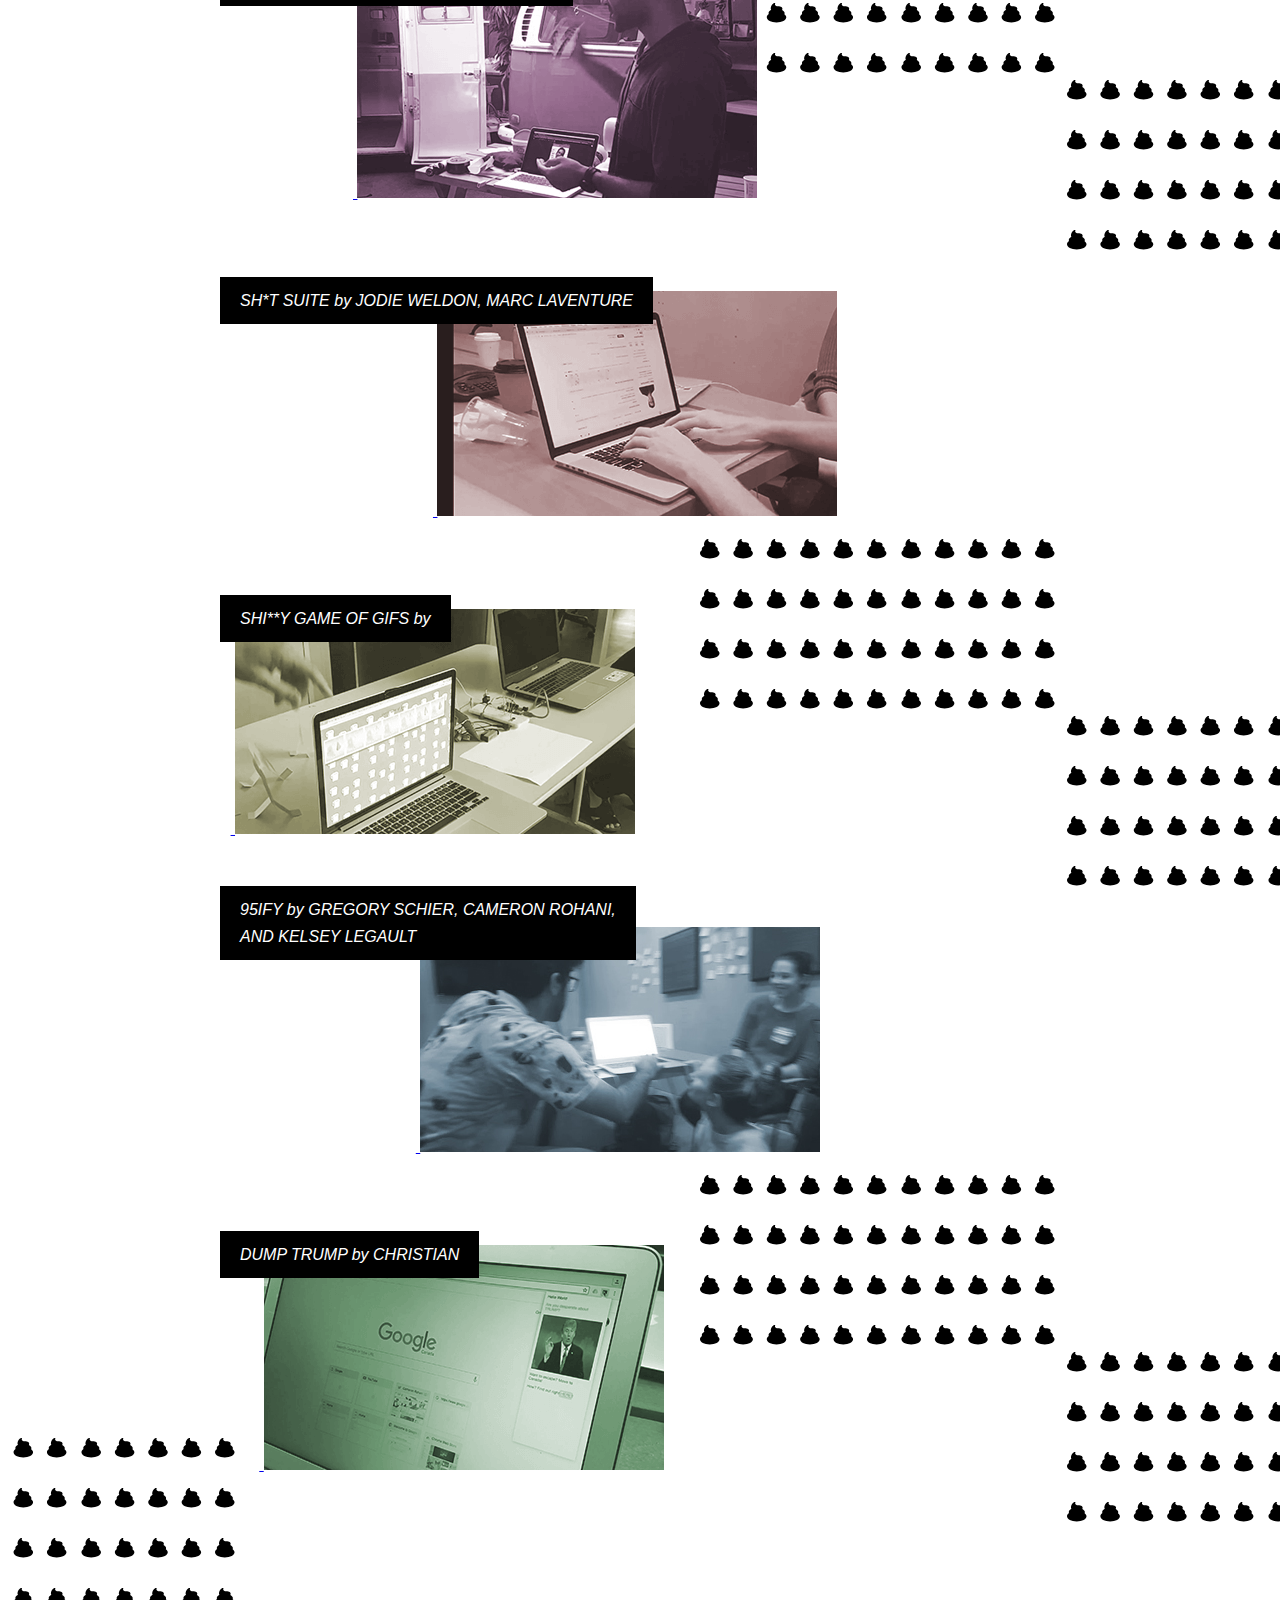
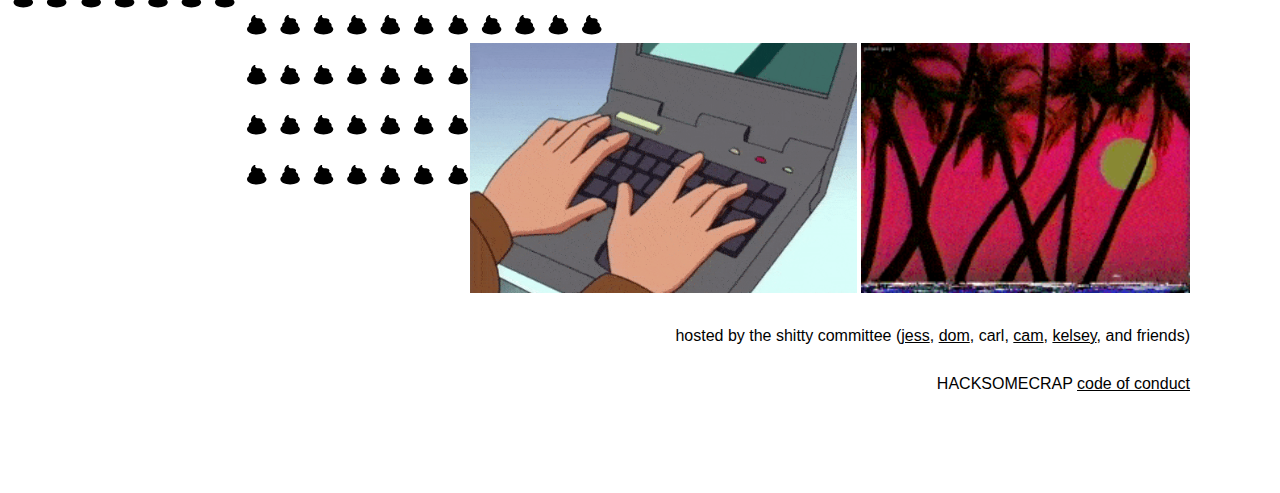
==== commit 514047b6: "Add 95ify image" ====
--- a/2016/index.html
+++ b/2016/index.html
@@ -40,7 +40,7 @@
             <img class="single-2 poops" src="../shittyimages/2poops.svg" alt="" />
         </div>
         <div class="register-container">
-            <img class="register-gif" style="width: 420px;" src="images/group.gif" alt="" />
+            <img class="register-gif" style="width: 420px;" src="images/group-bw.gif" alt="" />
             <a>HACK DAY</a>
             <a>HACK DAY</a>
             <a>HACK DAY</a>
@@ -121,7 +121,7 @@
         <div class="project">
             <a href="http://www.95ify.com" target="_blank">
                 <span>95IFY by GREGORY SCHIER, CAMERON ROHANI, <br/> AND KELSEY LEGAULT</span>
-                <img src="images/projects/95ify.png" alt="95IFY" />
+                <img src="images/projects/95ify.jpg" alt="95IFY" />
             </a>
         </div>
         <div class="graphic-container-4">
@@ -141,6 +141,9 @@
                 <img class="poops" src="../shittyimages/shallowpoops.svg" alt="" />
             </div>
             <ul>
+                <div style="-webkit-filter: greyscale(1);">
+
+                </div>
                 <img class="founded-gif" src="../shittyimages/hands.gif" alt="" />
                 <img class="founded-gif" src="../shittyimages/palm.gif" alt="" />
                 <li>hosted by the shitty committee (<a target="_blank" href="https://twitter.com/jessicaraygun">jess</a>, <a target="_blank" href="https://twitter.com/FlyteWizard">dom</a>, carl, <a target="_blank" href="https://twitter.com/CameronRohani">cam</a>, <a target="_blank" href="https://twitter.com/kelseylegault">kelsey</a>, and friends)</li>
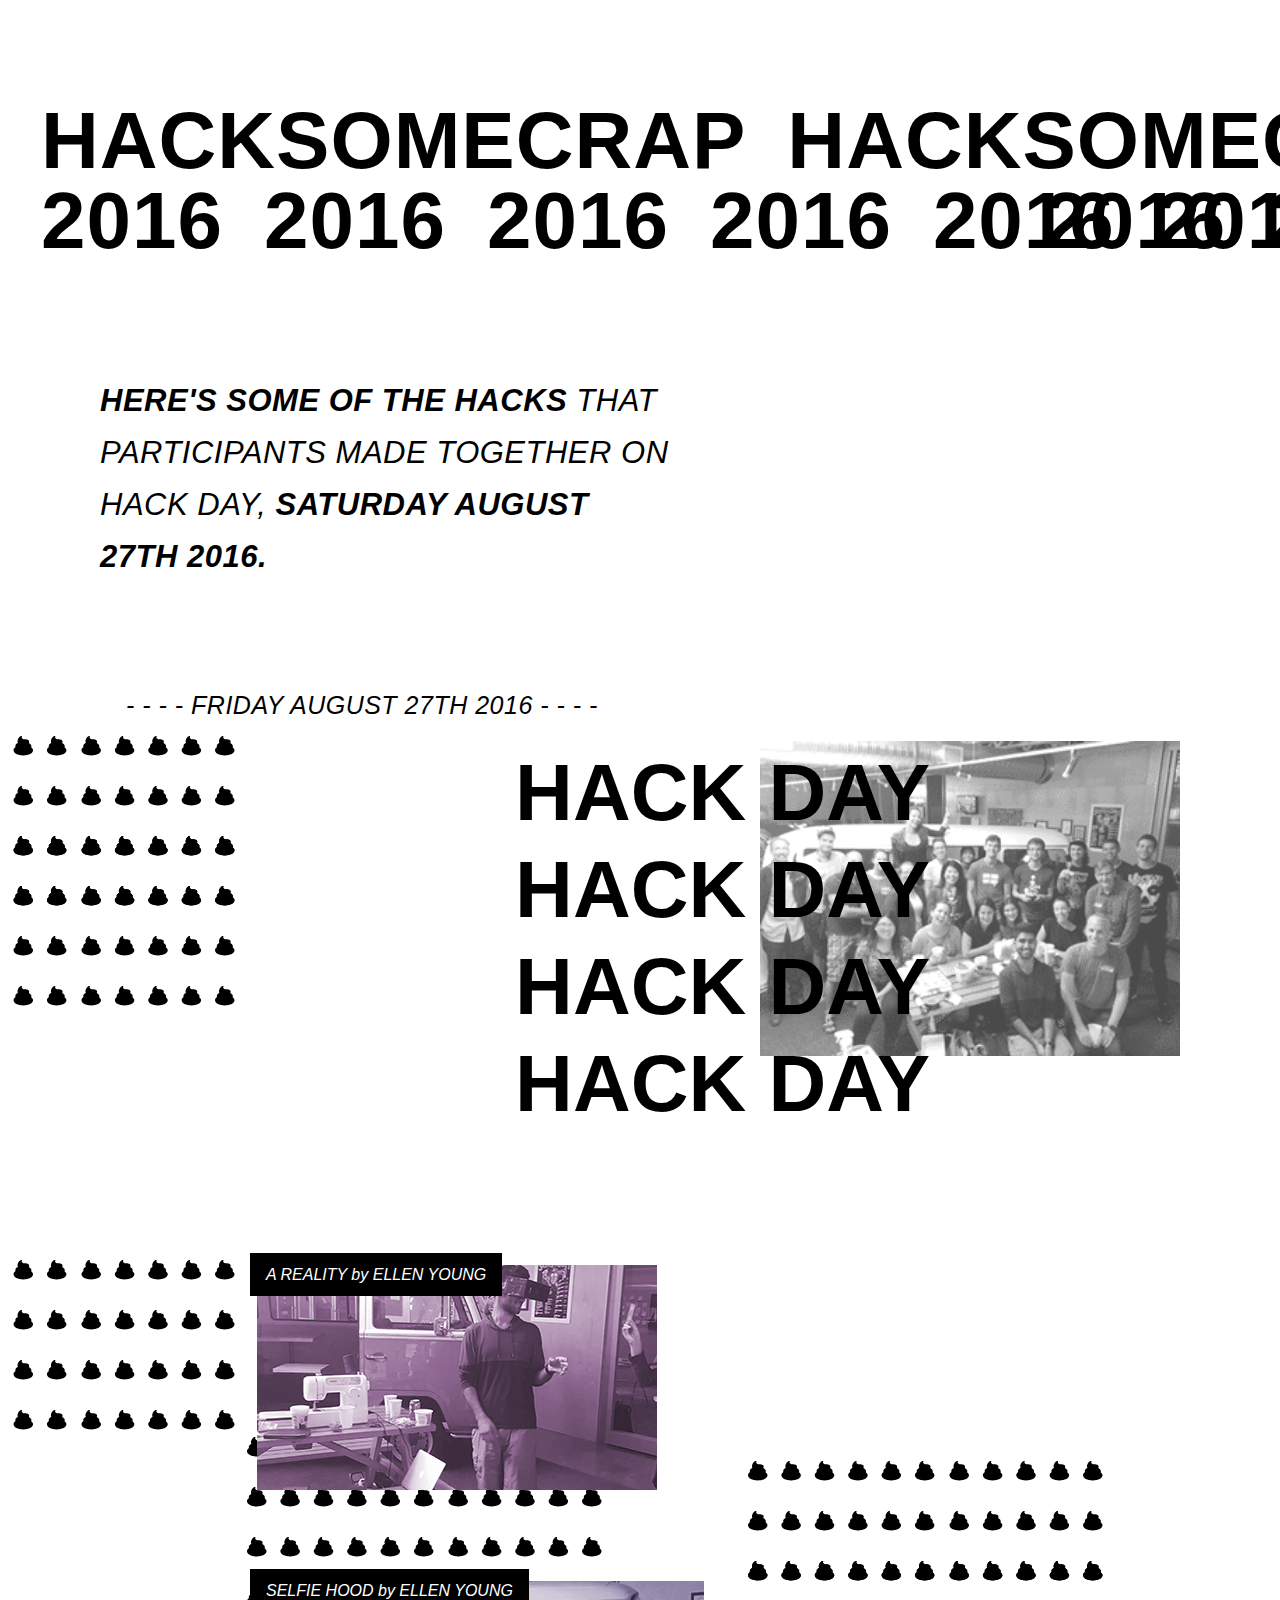
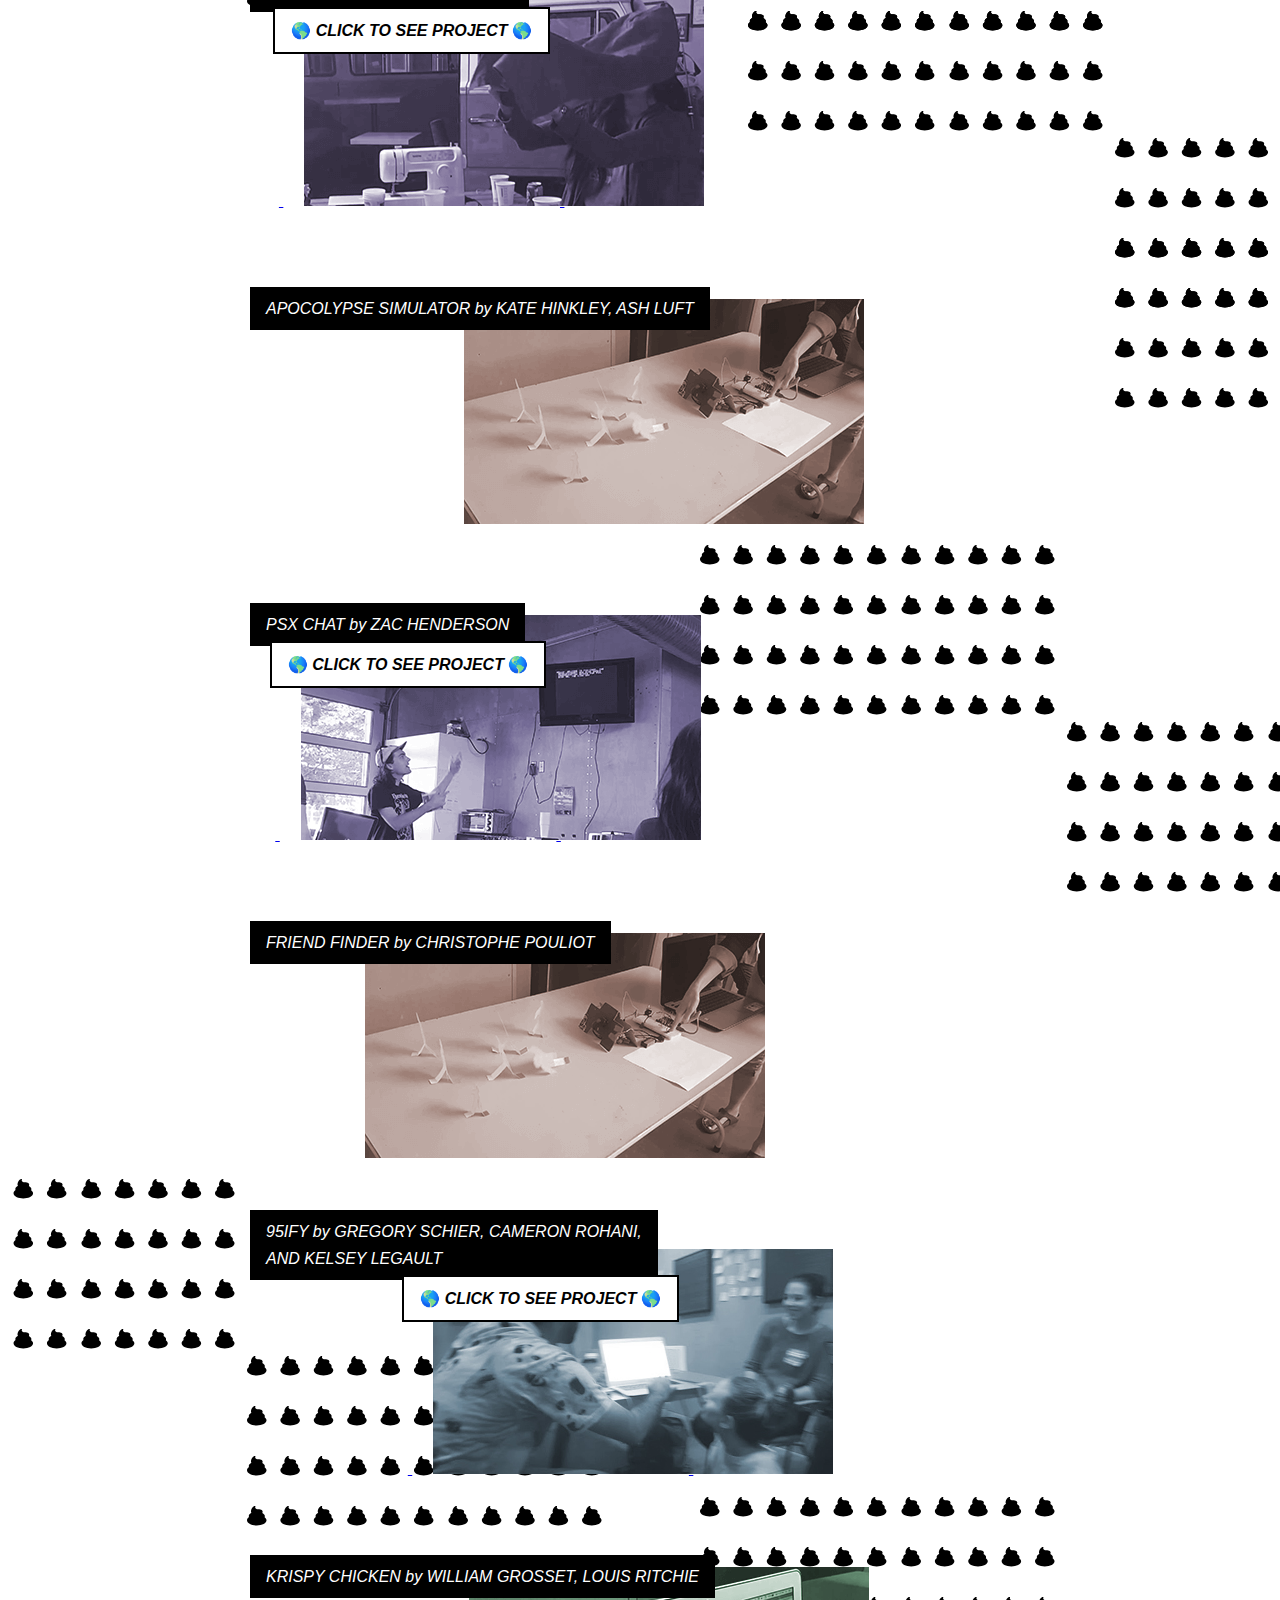
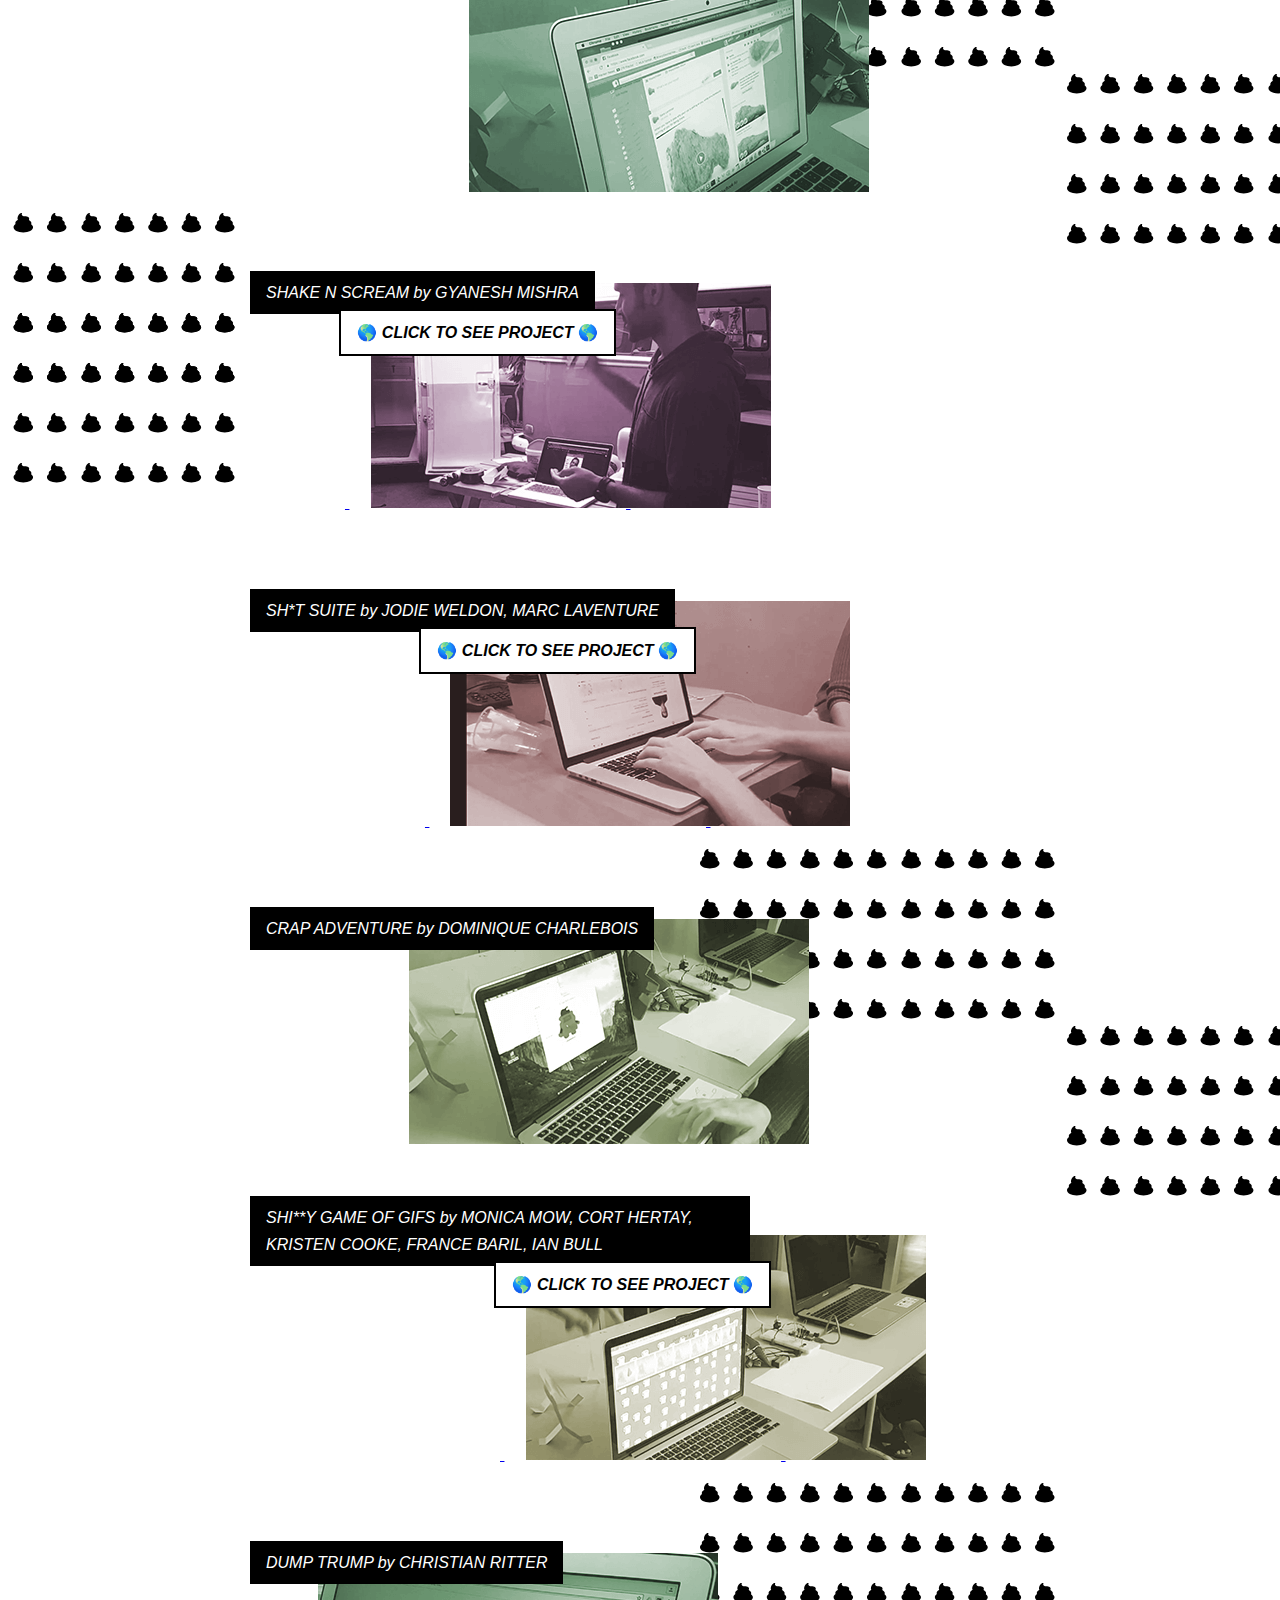
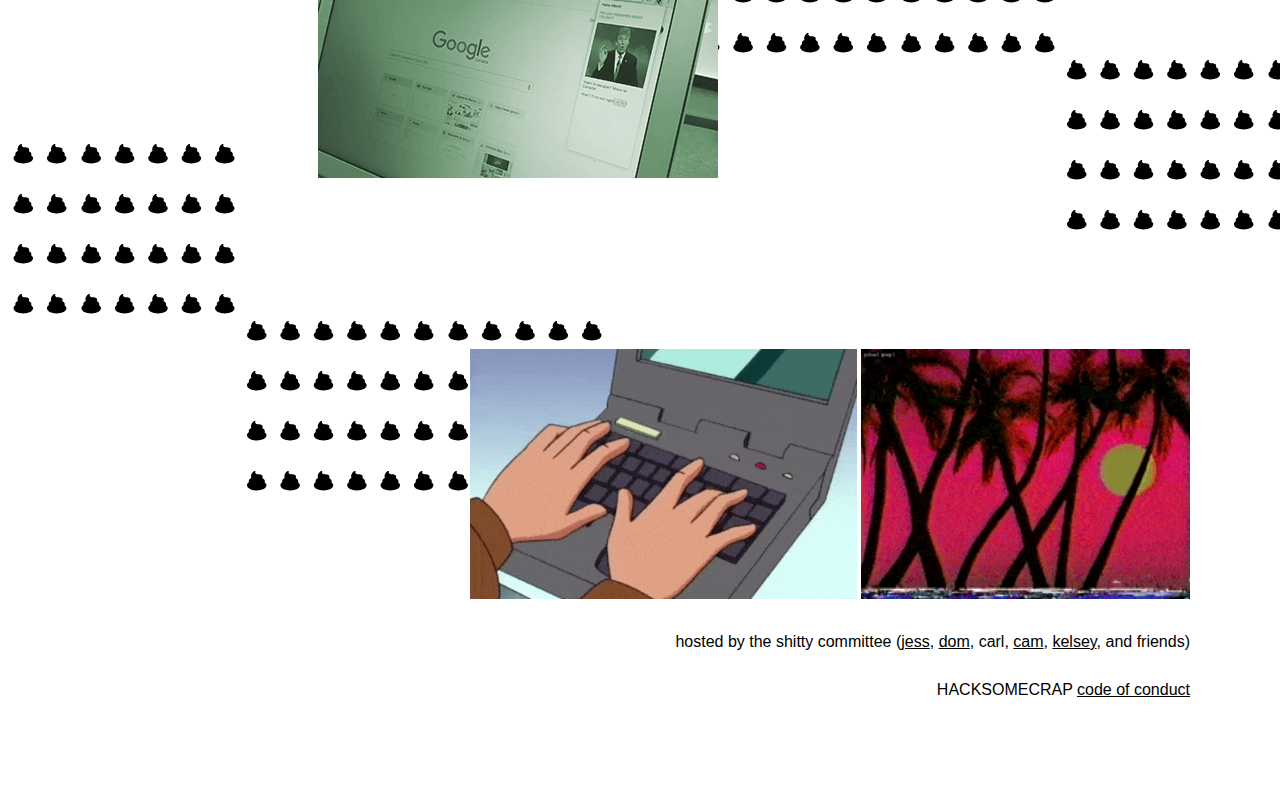
==== commit f7cee6ad: "Add project links" ====
--- a/2016/index.html
+++ b/2016/index.html
@@ -46,24 +46,41 @@
             <a>HACK DAY</a>
             <a>HACK DAY</a>
         </div>
+        <div class="graphic-container">
+            <img class="poops" src="../shittyimages/shallowpoops.svg" alt="" />
+        </div>
         <div class="project">
             <a href="#" target="_blank">
                 <span>A REALITY by ELLEN YOUNG</span>
                 <img src="images/projects/a-reallity.png" alt="A REALITY" />
             </a>
         </div>
-        <div class="graphic-container">
+        <div class="project">
+            <a href="images/projects/selfie-hood-2.png" target="_blank">
+                <span>SELFIE HOOD by ELLEN YOUNG</span>
+                <span><u>🌎</u> CLICK TO SEE PROJECT <u>🌎</u></span>
+                <img class="project-image" src="images/projects/selfie-hood.png" alt="SELFIE HOOD" />
+            </a>
+        </div>
+        <div class="project">
+            <a>
+                <span>APOCOLYPSE SIMULATOR by KATE HINKLEY, ASH LUFT</span>
+                <img src="images/projects/apocalypse-simulator.png" alt="APOCOLYPSE SIMULATOR" />
+            </a>
+        </div>
+        <div class="graphic-container-4">
             <img class="poops" src="../shittyimages/shallowpoops.svg" alt="" />
         </div>
         <div class="project">
-            <a href="#" target="_blank">
-                <span>SELFIE HOOD by ELLEN YOUNG</span>
-                <img src="images/projects/selfie-hood.png" alt="SELFIE HOOD" />
+            <a href="images/projects/psx-chat-2.png" target="_blank">
+                <span>PSX CHAT by ZAC HENDERSON</span>
+                <span><u>🌎</u> CLICK TO SEE PROJECT <u>🌎</u></span>
+                <img class="project-image" src="images/projects/psx-chat.png" alt="PSX CHAT" />
             </a>
         </div>
         <div class="project">
-            <a href="#" target="_blank">
-                <span>APOCOLYPSE SIMULATOR by KATE HINKLEY, ASH LUFT</span>
+            <a>
+                <span>FRIEND FINDER by CHRISTOPHE POULIOT</span>
                 <img src="images/projects/apocalypse-simulator.png" alt="APOCOLYPSE SIMULATOR" />
             </a>
         </div>
@@ -71,16 +88,17 @@
             <img class="poops" src="../shittyimages/shallowpoops.svg" alt="" />
         </div>
         <div class="project">
-            <a href="#" target="_blank">
-                <span> by DOMINIQUE CHARLEBOIS</span>
-                <img src="images/projects/dom.png" alt="" />
+            <a href="http://www.95ify.com" target="_blank">
+                <span>95IFY by GREGORY SCHIER, CAMERON ROHANI, <br/> AND KELSEY LEGAULT</span>
+                <span><u>🌎 </u> CLICK TO SEE PROJECT <u> 🌎</u></span>
+                <img class="project-image" src="images/projects/95ify.jpg" alt="95IFY" />
             </a>
         </div>
         <div class="graphic-container-4">
             <img class="poops" src="../shittyimages/shallowpoops.svg" alt="" />
         </div>
         <div class="project">
-            <a href="#" target="_blank">
+            <a>
                 <span>KRISPY CHICKEN by WILLIAM GROSSET, LOUIS RITCHIE</span>
                 <img src="images/projects/krispy-chicken.png" alt="KRISPY CHICKEN" />
             </a>
@@ -89,47 +107,41 @@
             <img class="single-2 poops" src="../shittyimages/2poops.svg" alt="" />
         </div>
         <div class="project">
-            <a href="#" target="_blank">
-                <span>PSX CHAT by ZAC HENDERSON</span>
-                <img src="images/projects/psx-chat.png" alt="PSX CHAT" />
+            <a href="https://github.com/gyanCode/ShakeNScream " target="_blank">
+                <span>SHAKE N SCREAM by GYANESH MISHRA</span>
+                <span><u>🌎</u> CLICK TO SEE PROJECT <u>🌎</u></span>
+                <img class="project-image" src="images/projects/shake-n-scream.png" alt="SHAKE N SCREAM" />
+            </a>
+        </div>
+        <div class="project">
+            <a href="https://chrome.google.com/webstore/detail/shitsuite/eemnpmlfckfnoffjiankfhiembjamdpa " target="_blank">
+                <span>SH*T SUITE by JODIE WELDON, MARC LAVENTURE</span>
+                <span><u>🌎</u> CLICK TO SEE PROJECT <u>🌎</u></span>
+                <img class="project-image" src="images/projects/shit-suite.png" alt="**** SUITE" />
             </a>
         </div>
         <div class="graphic-container-4">
             <img class="poops" src="../shittyimages/shallowpoops.svg" alt="" />
         </div>
         <div class="project">
-            <a href="#" target="_blank">
-                <span>SHAKE N SCREAM by GYANESH MISHRA</span>
-                <img src="images/projects/shake-n-scream.png" alt="SHAKE N SCREAM" />
+            <a>
+                <span>CRAP ADVENTURE by DOMINIQUE CHARLEBOIS</span>
+                <img src="images/projects/dom.png" alt="CRAP ADVENTURE" />
             </a>
         </div>
         <div class="project">
-            <a href="#" target="_blank">
-                <span>SH*T SUITE by JODIE WELDON, MARC LAVENTURE</span>
-                <img src="images/projects/shit-suite.png" alt="**** SUITE" />
+            <a href="https://kriscooke.github.io/puzzle-gif" target="_blank">
+                <span>SHI**Y GAME OF GIFS by MONICA MOW, CORT HERTAY, KRISTEN COOKE, FRANCE BARIL, IAN BULL</span>
+                <span><u>🌎 </u> CLICK TO SEE PROJECT <u> 🌎</u></span>
+                <img class="project-image" src="images/projects/shitty-game-of-gifs.png" alt="****** GAME OF GIFS" />
             </a>
         </div>
         <div class="graphic-container-4">
             <img class="poops" src="../shittyimages/shallowpoops.svg" alt="" />
         </div>
         <div class="project">
-            <a href="#" target="_blank">
-                <span>SHI**Y GAME OF GIFS by </span>
-                <img src="images/projects/shitty-game-of-gifs.png" alt="****** GAME OF GIFS" />
-            </a>
-        </div>
-        <div class="project">
-            <a href="http://www.95ify.com" target="_blank">
-                <span>95IFY by GREGORY SCHIER, CAMERON ROHANI, <br/> AND KELSEY LEGAULT</span>
-                <img src="images/projects/95ify.jpg" alt="95IFY" />
-            </a>
-        </div>
-        <div class="graphic-container-4">
-            <img class="poops" src="../shittyimages/shallowpoops.svg" alt="" />
-        </div>
-        <div class="project">
-            <a href="#" target="_blank">
-                <span>DUMP TRUMP by CHRISTIAN</span>
+            <a>
+                <span>DUMP TRUMP by CHRISTIAN RITTER</span>
                 <img src="images/projects/untitled1.png" alt="DUMP TRUMP" />
             </a>
         </div>
--- a/css/main.css
+++ b/css/main.css
@@ -382,13 +382,38 @@
     font-weight: 500;
     font-style: italic;
     background-color: #000;
-    padding: 10px 20px;
-    position: relative;
-    left: 220px;
+    padding: 8px 16px;
+    position: relative;
+    left: 250px;
     bottom: 210px;
     max-width: 500px;
     display: inline-block;
     line-height: 27px;
+    z-index: 1;
+}
+
+.project a span:nth-child(2n) {
+    left: -10px;
+    bottom: 170px;
+    background-color: #FFF;
+    color: #000;
+    border: 2px solid;
+    font-weight: 600;
+    z-index: 1;
+}
+
+.project a span:nth-child(2n) u {
+    font-style: normal;
+    text-decoration: none !important;
+}
+
+.no-cursor {
+    cursor: default;
+}
+
+.project-image {
+    left: -260px;
+    position: relative;
 }
 
 /* Animations */
